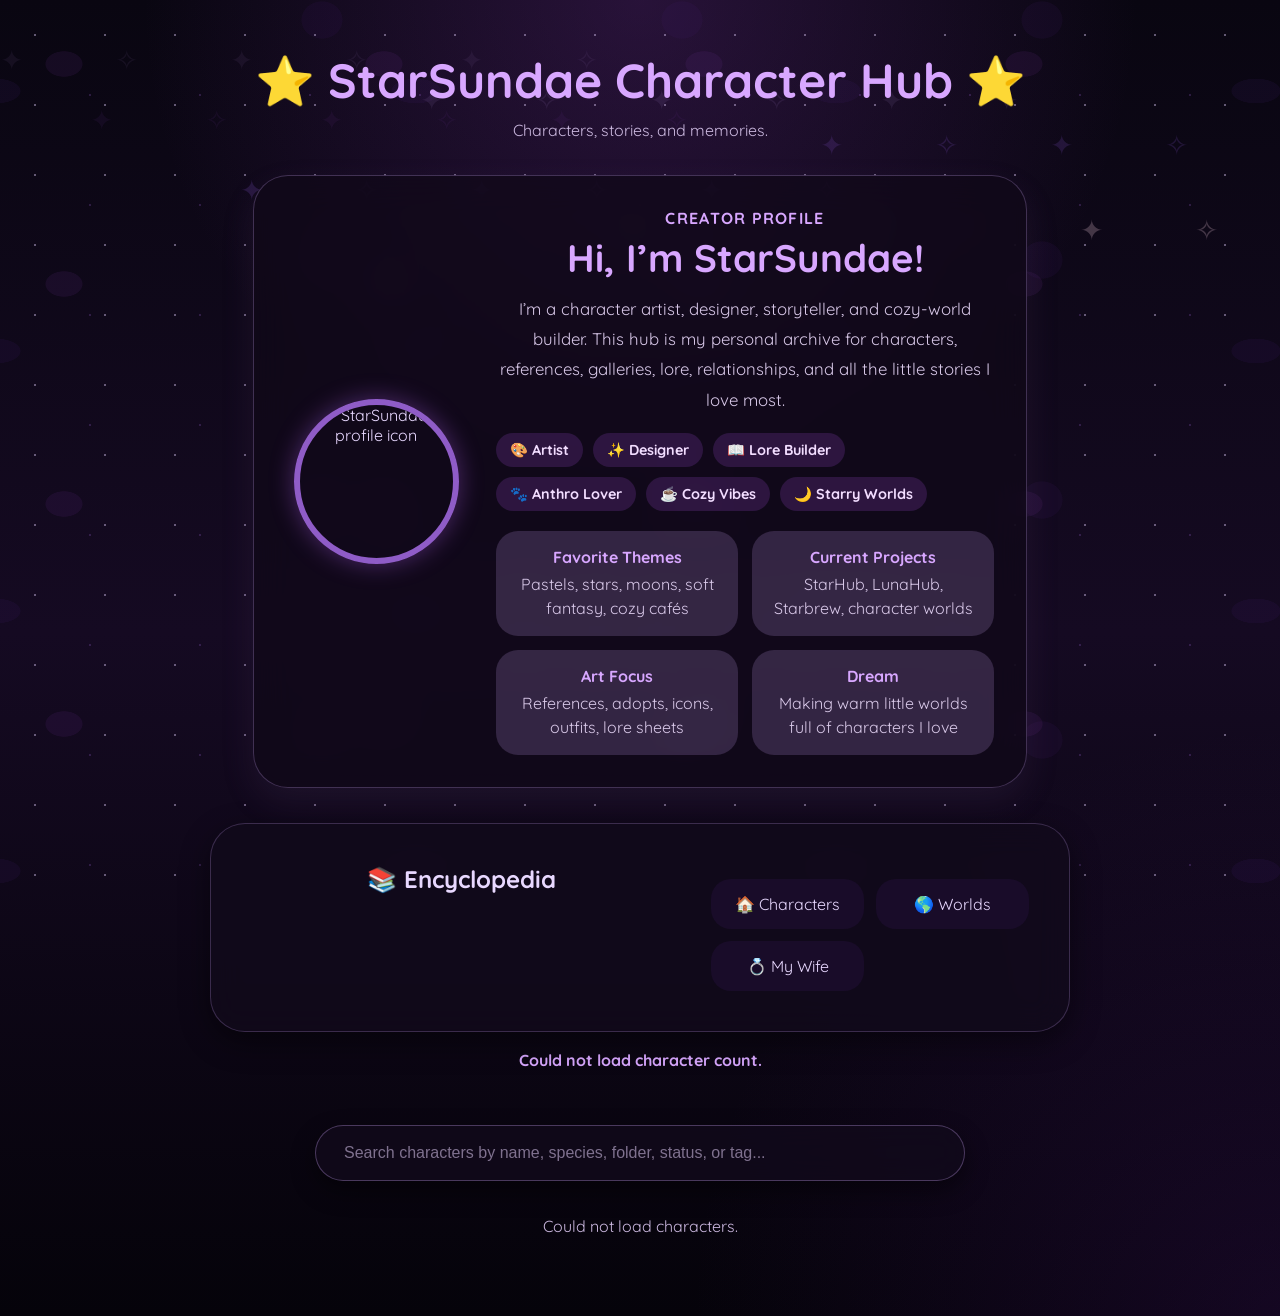
==== index.html @ e4ec24d7 "Update index.html" ====
<!DOCTYPE html>
<html lang="en">
<head>
<meta charset="UTF-8">
<meta name="viewport" content="width=device-width, initial-scale=1.0">

<title>StarSundae Character Hub</title>

<link rel="stylesheet" href="./style.css?v=90">
</head>

<body>

<header class="site-header">
    <h1>⭐ StarSundae Character Hub ⭐</h1>
    <p class="tagline">Characters, stories, and memories.</p>

   <section class="creator-profile-card">
  <div class="creator-avatar-wrap">
    <img src="images/stsr.png" alt="StarSundae profile icon" class="creator-avatar">
  </div>

  <div class="creator-profile-info">
    <p class="creator-kicker">Creator Profile</p>
    <h2>Hi, I’m StarSundae!</h2>

    <p class="creator-bio">
      I’m a character artist, designer, storyteller, and cozy-world builder.
      This hub is my personal archive for characters, references, galleries,
      lore, relationships, and all the little stories I love most.
    </p>

    <div class="creator-pills">
      <span>🎨 Artist</span>
      <span>✨ Designer</span>
      <span>📖 Lore Builder</span>
      <span>🐾 Anthro Lover</span>
      <span>☕ Cozy Vibes</span>
      <span>🌙 Starry Worlds</span>
    </div>

    <div class="creator-mini-grid">
      <div>
        <strong>Favorite Themes</strong>
        <p>Pastels, stars, moons, soft fantasy, cozy cafés</p>
      </div>

      <div>
        <strong>Current Projects</strong>
        <p>StarHub, LunaHub, Starbrew, character worlds</p>
      </div>

      <div>
        <strong>Art Focus</strong>
        <p>References, adopts, icons, outfits, lore sheets</p>
      </div>

      <div>
        <strong>Dream</strong>
        <p>Making warm little worlds full of characters I love</p>
      </div>
    </div>
  </div>
</section>

    <section class="profile-card wiki-nav-card">

    <h2>📚 Encyclopedia</h2>

    <div class="wiki-links">

        <a href="index.html">
            🏠 Characters
        </a>

        <a href="worlds/index.html">
            🌎 Worlds
        </a>
<a href="https://lunabrew.pages.dev/">
          💍 My Wife
        </a>
    

    </div>

</section>
    
    <p id="characterCount" class="character-count">Loading characters...</p>
</header>

<div class="search-container">
    <input type="text" id="searchInput" placeholder="Search characters by name, species, folder, status, or tag...">
</div>

<main>
    <div id="folderContainer" class="folder-container">
        <p class="loading">Loading characters...</p>
    </div>
</main>

<script>
const API_URL = "https://charahub.crysthigpen.workers.dev";

const folderContainer = document.getElementById("folderContainer");
const searchInput = document.getElementById("searchInput");
const characterCount = document.getElementById("characterCount");

let allCharacters = [];

function getImage(path) {
    if (!path) return "images/placeholder.png";

    path = String(path).trim();

    if (path.startsWith("http")) return path;

    if (path.startsWith("/")) {
        return window.location.origin + path;
    }

    return window.location.origin + "/" + path;
}

function updateCount(showing, total) {
    if (total === 0) {
        characterCount.textContent = "No public characters yet.";
        return;
    }

    if (showing === total) {
        characterCount.textContent = `${total} public character${total === 1 ? "" : "s"}`;
    } else {
        characterCount.textContent = `Showing ${showing} of ${total} character${total === 1 ? "" : "s"}`;
    }
}

function groupByFolder(characters) {
    const folders = {};

    characters.forEach(character => {
        const folderName = character.folder && String(character.folder).trim()
            ? character.folder
            : "Unsorted";

        if (!folders[folderName]) {
            folders[folderName] = [];
        }

        folders[folderName].push(character);
    });

    return folders;
}

function sortFolderNames(folderNames) {
    const folderOrder = [
        "Mains",
        "Mascots",
        "Comfort Characters",
        "Primary",
        "Secondary",
        "Tertiary",
        "Unsorted"
    ];

    return folderNames.sort((a, b) => {
        const indexA = folderOrder.indexOf(a);
        const indexB = folderOrder.indexOf(b);

        if (indexA === -1 && indexB === -1) {
            return a.localeCompare(b);
        }

        if (indexA === -1) return 1;
        if (indexB === -1) return -1;

        return indexA - indexB;
    });
}


async function loadCharacters() {
    try {
        const response = await fetch(API_URL);
        const data = await response.json();

        if (!Array.isArray(data)) {
            folderContainer.innerHTML = "<p class='loading'>The API loaded, but did not return a character list.</p>";
            characterCount.textContent = "Could not count characters.";
            return;
        }
allCharacters = data.filter(character => character.hub === "LunaHub");
renderCharacters(allCharacters);

    } catch (error) {
        console.error(error);
        folderContainer.innerHTML = "<p class='loading'>Could not load characters.</p>";
        characterCount.textContent = "Could not load character count.";
    }
}

function createCharacterCard(character) {
    const name = character.name || "Unnamed";
    const slug = character.slug || "";
    const species = character.species || "Unknown Species";
    const icon = getImage(character.icon);

    const card = document.createElement("a");
    card.className = "character-card";

    // IMPORTANT:
    // This links to the universal character page with the slug included.
    // Do not change this back to characters/sabrina.html.
    card.href = `characters/index.html?slug=${encodeURIComponent(slug)}`;

    card.innerHTML = `
        ${character.favorite ? `<span class="favorite-badge">⭐ Favorite</span>` : ""}
        <img src="${icon}" alt="${name}">
        <h2>${name}</h2>
        <p>${species}</p>
    `;

    return card;
}

function renderCharacters(characters) {
    folderContainer.innerHTML = "";

    if (!characters || characters.length === 0) {
        folderContainer.innerHTML = "<p class='loading'>No characters found.</p>";
        updateCount(0, allCharacters.length);
        return;
    }

    const folders = groupByFolder(characters);
    const folderNames = sortFolderNames(Object.keys(folders));

    folderNames.forEach(folderName => {
        const section = document.createElement("section");
        section.className = "folder-section";

        const heading = document.createElement("div");
        heading.className = "folder-heading";

        heading.innerHTML = `
            <div class="folder-title">
                <span class="folder-arrow">▼</span>
                <h2>${folderName}</h2>
            </div>

            <span>${folders[folderName].length} character${folders[folderName].length === 1 ? "" : "s"}</span>
        `;

        const grid = document.createElement("div");
        grid.className = "character-grid";

        folders[folderName].forEach(character => {
            grid.appendChild(createCharacterCard(character));
        });

        heading.addEventListener("click", () => {
            section.classList.toggle("collapsed");

            const arrow = heading.querySelector(".folder-arrow");

            if (section.classList.contains("collapsed")) {
                arrow.textContent = "▶";
            } else {
                arrow.textContent = "▼";
            }
        });

        section.appendChild(heading);
        section.appendChild(grid);

        folderContainer.appendChild(section);
    });

    updateCount(characters.length, allCharacters.length);
}

const asArray = value => Array.isArray(value) ? value : [];

searchInput.addEventListener("input", () => {
    const value = searchInput.value.toLowerCase().trim();

    if (!value) {
        renderCharacters(allCharacters);
        return;
    }

    const filtered = allCharacters.filter(character => {
        const gender = (character.gender || "").toLowerCase();

        if (value === "male" || value === "female") {
            return gender === value;
        }

        const searchableText = [
            character.name,
            character.species,
            character.slug,
            character.folder,
            character.status,
            character.gender,
            character.pronouns,
            character.age,
            character.occupation,
            character.mbti,
            character.introduction,
            character.summary,
            character.personality,

            character.favorites?.food,
            character.favorites?.drink,
            character.favorites?.color,
            character.favorites?.season,
            character.favorites?.flower,
            character.favorites?.scent,
            character.favorites?.music,
            character.favorites?.animal,

            ...asArray(character.tags),
            ...asArray(character.likes),
            ...asArray(character.dislikes),
            ...asArray(character.hobbies),
            ...asArray(character.fears)
        ]
        .filter(Boolean)
        .join(" ")
        .toLowerCase();

        return searchableText.includes(value);
    });

    renderCharacters(filtered);
});

loadCharacters();
</script>

</body>
</html>
---- style.css ----
@import url('https://fonts.googleapis.com/css2?family=Quicksand:wght@400;500;600;700&display=swap');

/* Complete Gothic StarSundae Theme */

* {
    margin: 0;
    padding: 0;
    box-sizing: border-box;
}

body {
    font-family: 'Quicksand', sans-serif;
    color: #e8d8ff;
    min-height: 100vh;
    background:
        radial-gradient(circle at top, rgba(120,50,160,.28), transparent 34%),
        radial-gradient(circle at bottom right, rgba(70,20,110,.24), transparent 32%),
        linear-gradient(180deg,#090611 0%,#150a22 48%,#05030a 100%);
}

body::before {
    content: "";
    position: fixed;
    inset: 0;
    background-image:
        radial-gradient(rgba(230,210,255,.75) 1px, transparent 1px),
        radial-gradient(rgba(190,120,255,.35) 1px, transparent 1px),
        radial-gradient(ellipse at 20% 20%, rgba(120,50,160,.22) 0 18px, transparent 19px),
        radial-gradient(ellipse at 80% 35%, rgba(70,35,120,.24) 0 24px, transparent 25px),
        radial-gradient(ellipse at 45% 75%, rgba(80,35,120,.20) 0 20px, transparent 21px);
    background-size: 70px 70px, 110px 110px, 320px 220px, 420px 260px, 360px 240px;
    background-position: 0 0, 35px 40px, 0 20px, 80px 0, 160px 80px;
    opacity: .55;
    pointer-events: none;
    z-index: -1;
    animation: floatClouds 28s linear infinite;
}

.site-header,
.character-header {
    text-align: center;
    max-width: 900px;
    margin: 0 auto;
    padding: 50px 20px 20px;
}

.site-header h1,
.character-header h1 {
    font-size: 3rem;
    color: #d8a7ff;
}

.tagline,
.character-header p {
    color: #cbb8df;
    margin-top: 10px;
}

.hub-description {
    max-width: 700px;
    margin: 25px auto 0;
    background: rgba(18,10,28,.78);
    border: 1px solid rgba(210,170,255,.22);
    border-radius: 30px;
    padding: 25px;
    line-height: 1.7;
    color:#e8d8ff;
}

.search-container {
    display: flex;
    justify-content: center;
    align-items: center;
    padding: 35px 20px;
}

#searchInput {
    width: 100%;
    max-width: 650px;
    padding: 18px 28px;
    border: 1px solid rgba(210,170,255,.30);
    border-radius: 999px;
    background: rgba(18,10,28,.82);
    color: #e8d8ff;
    font-size: 1rem;
    backdrop-filter: blur(15px);
    box-shadow: 0 10px 25px rgba(0,0,0,.45);
}

#searchInput::placeholder {
    color: rgba(220,200,240,.55);
}

#searchInput:focus {
    outline: none;
    border-color: rgba(255,143,195,.65);
}

.character-grid {
    width: 90%;
    max-width: 1400px;
    margin: auto;
    display: grid;
    grid-template-columns: repeat(auto-fit, minmax(260px, 360px));
    justify-content: center;
    gap: 30px;
    padding-bottom: 80px;
}

.character-card {
    display: block;
    width: 100%;
    max-width: 360px;
    text-decoration: none;
    color: #e8d8ff;
    background: rgba(18,10,28,.82);
    border: 1px solid rgba(210,170,255,.22);
    border-radius: 35px;
    padding: 40px;
    text-align: center;
    backdrop-filter: blur(16px);
    transition: .3s;
    overflow: hidden;
    box-shadow: 0 10px 30px rgba(0,0,0,.45);
}

.character-card:hover {
    transform: translateY(-8px);
    background: rgba(210,170,255,.30);
    box-shadow:
        0 12px 35px rgba(0,0,0,.55),
        0 0 24px rgba(190,100,255,.25);
}

.character-card img {
    width: 180px;
    height: 180px;
    object-fit: cover;
    display: block;
    margin: 0 auto 25px;
    border-radius: 50%;
    border: 5px solid #3a1a55;
    box-shadow: 0 0 25px rgba(190,100,255,.35);
}

.character-card h2 {
    color: #d8a7ff;
    font-size: 2rem;
    margin-bottom: 10px;
}

.character-card p,
.loading {
    color: #cbb8df;
    text-align: center;
}

.back-button,
.profile-nav a {
    display: inline-block;
    padding: 12px 24px;
    border-radius: 999px;
    background: rgba(18,10,28,.82);
    border: 1px solid rgba(210,170,255,.30);
    text-decoration: none;
    color: #e8d8ff;
    margin-bottom: 20px;
    transition: .3s;
}

.back-button:hover,
.profile-nav a:hover {
    background: linear-gradient(135deg,#2a123f,#7b3fa0,#d99cff);
    transform: translateY(-2px);
}

.profile-page {
    width: 92%;
    max-width: 1250px;
    margin: auto;
    padding-bottom: 80px;
}

.profile-card {
    display: grid;
    grid-template-columns: 420px 1fr;
    gap: 40px;
    align-items: start;
    background: rgba(18,10,28,.82);
    border: 1px solid rgba(210,170,255,.22);
    border-radius: 35px;
    padding: 40px;
    backdrop-filter: blur(16px);
    box-shadow: 0 10px 30px rgba(0,0,0,.45);
}

.main-ref {
    width: 100%;
    height: 600px;
    object-fit: cover;
    border-radius: 25px;
    display: block;
    background: rgba(16,8,24,.75);
}

.quick-facts {
    display: flex;
    flex-direction: column;
    gap: 12px;
}

.quick-facts h2,
.quick-facts h3 {
    color: #d8a7ff;
}

.quick-facts,
.quick-facts p,
.quick-facts strong {
    color:#e8d8ff;
}

.tabs {
    display: flex;
    flex-wrap: wrap;
    justify-content: center;
    gap: 12px;
    margin: 35px 0;
}

.tab-button {
    border: none;
    cursor: pointer;
    color: #e8d8ff;
    background: rgba(18,10,28,.82);
    border: 1px solid rgba(210,170,255,.30);
    border-radius: 999px;
    padding: 12px 20px;
    font-family: inherit;
    font-size: 1rem;
    transition: .2s;
}

.tab-button:hover,
.tab-button.active {
    background: linear-gradient(135deg,#2a123f,#7b3fa0,#d99cff);
    color: #e8d8ff;
    box-shadow:0 0 18px rgba(210,170,255,.18), 0 0 18px rgba(255,170,215,.25);
}

.tab-panel {
    display: none;
}

.tab-panel.active {
    display: block;
}

.content-grid {
    display: grid;
    grid-template-columns: repeat(auto-fit,minmax(280px,1fr));
    gap: 22px;
}

.content-card,
.relationship-card {
    background: rgba(18,10,28,.82);
    border: 1px solid rgba(210,170,255,.22);
    border-radius: 30px;
    padding: 28px;
    backdrop-filter: blur(14px);
    box-shadow: 0 10px 30px rgba(0,0,0,.42);
}

.content-card h2,
.section-title h2 {
    color: #d8a7ff;
    margin-bottom: 12px;
}

.content-card p,
.relationship-card p {
    color: #e8d8ff;
    line-height: 1.6;
}

.tag-list {
    display: flex;
    flex-wrap: wrap;
    gap: 10px;
}

.tag {
    display: inline-block;
    padding: 8px 16px;
    border-radius: 999px;
    background: rgba(120,60,160,.28);
    color: #e8d8ff;
    border: 1px solid rgba(210,170,255,.30);
}

.section-title {
    text-align: center;
    margin-bottom: 28px;
}

.gallery-grid,
.relationship-grid {
    display: grid;
    grid-template-columns: repeat(auto-fit,minmax(240px,1fr));
    gap: 22px;
}

.image-card img {
    width: 100%;
    height: 280px;
    object-fit: cover;
    border-radius: 20px;
    cursor: pointer;
    background: rgba(16,8,24,.75);
}

.image-card p {
    text-align: center;
    margin-top: 10px;
    color: #cbb8df;
}

.lightbox {
    display: none;
    position: fixed;
    inset: 0;
    z-index: 9999;
    background: rgba(2,1,6,.94);
    justify-content: center;
    align-items: center;
    padding: 30px;
}

.lightbox.active {
    display: flex;
}

.lightbox img {
    max-width: 95%;
    max-height: 90vh;
    border-radius: 20px;
}

.lightbox-close {
    position: absolute;
    top: 20px;
    right: 30px;
    border: none;
    background: rgba(210,170,255,.25);
    color: #e8d8ff;
    font-size: 2rem;
    width: 50px;
    height: 50px;
    border-radius: 50%;
    cursor: pointer;
}

@media(max-width: 900px) {
    .profile-card {
        grid-template-columns: 1fr;
    }

    .main-ref {
        height: auto;
        max-height: 650px;
        object-fit: contain;
    }

    .site-header h1,
    .character-header h1 {
        font-size: 2.3rem;
    }
}

/* Universal page additions */

.character-count {
    margin-top: 18px;
    color: #d8a7ff;
    font-weight: 700;
}

.profile-nav {
    display: flex;
    justify-content: center;
    flex-wrap: wrap;
    gap: 14px;
    margin-top: 35px;
}

.wide-card {
    grid-column: 1 / -1;
}

.relationship-type {
    color: #d8a7ff;
    font-weight: 700;
}

.relationship-card h3 {
    color: #d8a7ff;
    margin-bottom: 8px;
}

.relationship-card a {
    display: inline-block;
    margin-top: 12px;
    color: #d8a7ff;
    font-weight: 700;
}

/* Folder grouping additions */

.folder-container {
    width: 92%;
    max-width: 1450px;
    margin: 0 auto;
    padding-bottom: 80px;
}

.folder-section {
    margin-bottom: 55px;
}

.folder-heading {
    display: flex;
    justify-content: space-between;
    align-items: center;
    gap: 16px;

    max-width: 1180px;
    margin: 0 auto 22px;

    padding: 18px 24px;

    background: rgba(18,10,28,.82);
    border: 1px solid rgba(210,170,255,.22);
    border-radius: 24px;

    backdrop-filter: blur(14px);
    box-shadow: 0 10px 30px rgba(0,0,0,.42);
}

.folder-heading h2 {
    color: #d8a7ff;
    font-size: 1.8rem;
}

.folder-heading span {
    color: #cbb8df;
    font-weight: 700;
}

@media(max-width: 700px) {
    .folder-heading {
        flex-direction: column;
        text-align: center;
    }
}

.folder-heading {
    cursor: pointer;
}

.folder-section.collapsed .character-grid {
    display: none;
}
.folder-title{
    display:flex;
    align-items:center;
    gap:15px;
}

.folder-arrow{
    color:#d8a7ff;
    font-size:1.2rem;
    transition:.3s;
    user-select:none;
}

/* NSFW / Mature Gallery additions */

.reveal-button {
    margin-top: 16px;
    padding: 10px 18px;
    border: none;
    border-radius: 999px;
    cursor: pointer;
    font-family: inherit;
    font-weight: 700;
    color: #e8d8ff;
    background: linear-gradient(135deg,#2a123f,#7b3fa0,#d99cff);
    border: 1px solid rgba(210,170,255,.30);
}

.reveal-button:hover {
    background: linear-gradient(135deg,#2a123f,#7b3fa0,#d99cff);
}

.nsfw-card {
    position: relative;
    overflow: hidden;
    border-radius: 20px;
}

.nsfw-card img {
    filter: blur(32px);
    transform: scale(1.03);
    transition: .25s ease;
}

.nsfw-card.revealed img {
    filter: none;
    transform: scale(1);
}

.nsfw-overlay {
    position: absolute;
    inset: 0;
    min-height: 280px;

    display: flex;
    flex-direction: column;
    align-items: center;
    justify-content: center;
    gap: 8px;

    background: rgba(20,8,32,.78);
    color: white;
    text-align: center;

    cursor: pointer;
    transition: .25s ease;
}

.nsfw-overlay strong {
    font-size: 1.1rem;
}

.nsfw-overlay small {
    color: #3a1a55;
}

.nsfw-card.revealed .nsfw-overlay {
    opacity: 0;
    pointer-events: none;
}

/* Creator database image credit pills */

.image-credit-pills {
    display: flex;
    justify-content: center;
    flex-wrap: wrap;
    gap: 8px;
    margin-top: 10px;
}

.image-credit-pill {
    text-decoration: none;
    font-size: .82rem;
    padding: 7px 12px;
}

.image-credit-pill:hover {
    background: rgba(120,60,160,.45);
    transform: translateY(-1px);
}

.image-title {
    text-align: center;
    margin-top: 10px;
    color: #d8a7ff;
    font-weight: 700;
}

.artist-pill,
.base-pill,
.designer-pill,
.colorist-pill,
.commissioner-pill,
.gift-pill{
    color:#e8d8ff;
    border-radius:999px;
}

.artist-pill{
    background:linear-gradient(135deg,#3a1a55,#1a0d28);
}

.base-pill{
    background:linear-gradient(135deg,#20112f,#3a1a55);
}

.designer-pill{
    background:linear-gradient(135deg,#2a123f,#3a1a55);
}

.colorist-pill{
    background:linear-gradient(135deg,#20112f,#3a1a55);
}

.commissioner-pill{
    background:linear-gradient(135deg,#2a123f,#3a1a55);
}

.gift-pill{
    background:linear-gradient(135deg,#2a123f,#3a1a55);
}

/* ==========================================
   CHARACTER PAGE LAYOUT SYSTEM
========================================== */

body.layout-default .profile-card {
    display: grid;
    grid-template-columns: minmax(280px, 1fr) minmax(260px, 420px);
    gap: 30px;
    align-items: start;
}

body.layout-default .content-grid {
    display: grid;
    grid-template-columns: repeat(auto-fit, minmax(260px, 1fr));
    gap: 22px;
}

body.layout-classic .profile-page {
    max-width: 1000px;
}

body.layout-classic .profile-card {
    display: flex !important;
    flex-direction: column !important;
    align-items: center;
    text-align: center;
    max-width: 900px;
    margin-left: auto;
    margin-right: auto;
}

body.layout-classic .main-ref-wrap {
    width: 100%;
    display: flex;
    flex-direction: column;
    align-items: center;
}

body.layout-classic .main-ref {
    max-width: 650px;
    width: 100%;
}

body.layout-classic .quick-facts {
    width: 100%;
    max-width: 700px;
}

body.layout-classic .content-grid {
    grid-template-columns: 1fr;
}

body.layout-visual-novel .profile-page {
    max-width: 1300px;
}

body.layout-visual-novel .profile-card {
    display: grid !important;
    grid-template-columns: minmax(300px, 48%) minmax(280px, 52%);
    gap: 35px;
    align-items: center;
}

body.layout-visual-novel .main-ref {
    max-height: 680px;
    width: 100%;
    object-fit: contain;
}

body.layout-visual-novel .quick-facts {
    min-height: 420px;
    display: flex;
    flex-direction: column;
    justify-content: center;
}

body.layout-visual-novel #overview .content-grid {
    grid-template-columns: 1.4fr .8fr;
}

body.layout-visual-novel #introduction,
body.layout-visual-novel #summary {
    font-size: 1.05rem;
    line-height: 1.8;
}

body.layout-magazine .profile-page {
    max-width: 1450px;
}

body.layout-magazine .profile-card {
    display: grid !important;
    grid-template-columns: 420px 1fr;
    gap: 30px;
    align-items: stretch;
}

body.layout-magazine .main-ref {
    height: 100%;
    max-height: 560px;
    object-fit: cover;
}

body.layout-magazine .quick-facts {
    display: grid;
    align-content: center;
}

body.layout-magazine .content-grid {
    grid-template-columns: repeat(2, minmax(280px, 1fr));
    gap: 26px;
}

body.layout-magazine .wide-card {
    grid-column: 1 / -1;
}

body.layout-magazine .gallery-grid {
    grid-template-columns: repeat(auto-fit, minmax(260px, 260px));
    justify-content: center;
}

body.layout-minimal {
    background: #090611 !important;
}

body.layout-minimal::before {
    display: none !important;
}

body.layout-minimal .profile-card,
body.layout-minimal .content-card,
body.layout-minimal .section-title,
body.layout-minimal .quick-facts {
    background: rgba(16,8,24,.75) !important;
    border: 1px solid rgba(210,170,255,.22) !important;
    box-shadow: none !important;
    backdrop-filter: none !important;
}

body.layout-minimal .profile-card {
    display: flex !important;
    flex-direction: column;
    max-width: 850px;
    margin-left: auto;
    margin-right: auto;
}

body.layout-minimal .main-ref {
    max-width: 520px;
    margin-left: auto;
    margin-right: auto;
}

body.layout-minimal .tabs {
    gap: 8px;
}

body.layout-minimal .tab-button {
    background: transparent !important;
    border: 1px solid rgba(210,170,255,.3) !important;
}

body.layout-minimal .tab-button.active {
    background: rgba(120,60,160,.28) !important;
}

body.layout-minimal .content-grid {
    grid-template-columns: 1fr;
    max-width: 850px;
    margin-left: auto;
    margin-right: auto;
}

@media (max-width: 850px) {
    body.layout-default .profile-card,
    body.layout-visual-novel .profile-card,
    body.layout-magazine .profile-card,
    body.layout-classic .profile-card,
    body.layout-minimal .profile-card {
        display: flex !important;
        flex-direction: column !important;
        align-items: center;
    }

    body.layout-visual-novel #overview .content-grid,
    body.layout-magazine .content-grid,
    body.layout-default .content-grid {
        grid-template-columns: 1fr;
    }

    body.layout-magazine .main-ref,
    body.layout-visual-novel .main-ref {
        height: auto;
        max-height: none;
        object-fit: contain;
    }
}
.relationship-preview-card{
    text-align:center;
}

.relationship-preview-card img{
    width:110px;
    height:110px;
    object-fit:cover;
    border-radius:50%;
    margin:0 auto 14px;
    display:block;
    border:4px solid rgba(143,92,199,.9);
}

.relationship-preview-card .relationship-type{
    display:inline-block;
    margin:8px 0;
    padding:6px 12px;
    border-radius:999px;
    background:rgba(120,60,160,.28);
}
.admin-generator{
    max-width:700px;
    margin:40px auto;
    padding:25px;
    border-radius:25px;
    background:rgba(18,10,28,.82);
    text-align:center;
    border:1px solid rgba(210,170,255,.22);
}

.admin-generator input,
.admin-generator textarea{
    width:100%;
    margin:8px 0;
    padding:12px 16px;
    border-radius:15px;
    border:1px solid rgba(210,170,255,.3);
    color:#e8d8ff;
}

.admin-generator textarea{
    min-height:80px;
}

.admin-generator button{
    margin:8px;
    padding:10px 18px;
    border-radius:999px;
    border:0;
    cursor:pointer;
    background:linear-gradient(135deg,#2a123f,#7b3fa0,#d99cff);
    color:#e8d8ff;
    font-weight:700;
}

/* Admin tab tools */

#adminMessage{
    margin-top:10px;
    color:#e8d8ff;
}

::-webkit-scrollbar{
    width:10px;
}

::-webkit-scrollbar-track{
    background:#08040f;
}

::-webkit-scrollbar-thumb{
    background:linear-gradient(#3a1a55,#a767d8);
    border-radius:999px;
}


/* ==========================================
   STARSUNDAE GOTHIC MAGIC
   Drifting mist, violet stars, gothic credit pills, hover sparkles
========================================== */

@keyframes floatClouds{
    from{ background-position:0 0,35px 40px,0 20px,80px 0,160px 80px; }
    to{ background-position:140px 80px,175px 120px,320px 20px,500px 0,520px 80px; }
}

body::after{
    content:"✦  ✧     ✦      ✧   ✦        ✧";
    position:fixed;
    inset:0;
    color:rgba(210,170,255,.18);
    font-size:28px;
    letter-spacing:42px;
    line-height:120px;
    text-shadow:
        90px 60px rgba(120,60,160,.28),
        240px 130px rgba(140,90,220,.55),
        420px 40px rgba(210,170,255,.25),
        620px 170px rgba(255,215,234,.65),
        820px 85px rgba(140,90,220,.5);
    opacity:.35;
    pointer-events:none;
    z-index:-1;
    animation: sparkleDrift 18s ease-in-out infinite alternate;
}

@keyframes sparkleDrift{
    from{ transform:translateY(0); opacity:.28; }
    to{ transform:translateY(-18px); opacity:.45; }
}

.character-card,
.content-card,
.relationship-card,
.image-card,
.folder-heading,
.tab-button,
.back-button,
.profile-nav a,
.image-credit-pill{
    position:relative;
}

.character-card::after,
.content-card::after,
.relationship-card::after,
.image-card::after,
.folder-heading::after,
.tab-button::after,
.back-button::after,
.profile-nav a::after,
.image-credit-pill::after{
    content:"✦";
    position:absolute;
    top:10px;
    right:14px;
    color:rgba(210,170,255,.30);
    text-shadow:0 0 8px rgba(210,150,255,.85);
    opacity:0;
    transform:scale(.5) rotate(-15deg);
    transition:.25s ease;
    pointer-events:none;
}

.character-card:hover::after,
.content-card:hover::after,
.relationship-card:hover::after,
.image-card:hover::after,
.folder-heading:hover::after,
.tab-button:hover::after,
.back-button:hover::after,
.profile-nav a:hover::after,
.image-credit-pill:hover::after{
    opacity:1;
    transform:scale(1) rotate(10deg);
}

.artist-pill,
.base-pill,
.designer-pill,
.colorist-pill,
.commissioner-pill,
.gift-pill,
.image-credit-pill{
    border:1px solid rgba(210,170,255,.25);
    box-shadow:0 4px 12px rgba(0,0,0,.35);
    transition:.25s ease;
}

.artist-pill:hover,
.base-pill:hover,
.designer-pill:hover,
.colorist-pill:hover,
.commissioner-pill:hover,
.gift-pill:hover,
.image-credit-pill:hover{
    transform:translateY(-2px);
    box-shadow:
        0 8px 18px rgba(0,0,0,.55),
        0 0 18px rgba(190,100,255,.28);
}

.character-card:hover img,
.relationship-preview-card:hover img,
.image-card:hover img{
    box-shadow:
        0 0 25px rgba(190,100,255,.45),
        0 0 35px rgba(120,80,200,.35);
}


.watermarked-image{
    position:relative;
    overflow:hidden;
    border-radius:20px;
}

.watermarked-image img{
    display:block;
    width:100%;
}

.watermarked-image::after{
    content:"";
    position:absolute;
    inset:0;

    background-image:url("/images/starwm.png");
    background-repeat:no-repeat;
    background-position:center;
    background-size:65%;

    opacity:1;

    pointer-events:none;
    z-index:2;
}

.nsfw-overlay{
    z-index:3;
}


.creator-profile-card{
    width:90%;
    max-width:1000px;
    margin:35px auto;
    padding:32px;
    display:grid;
    grid-template-columns:180px 1fr;
    gap:30px;
    align-items:center;

    background:rgba(16,8,24,.75);
    border:1px solid rgba(210,170,255,.25);
    border-radius:35px;
    backdrop-filter:blur(18px);
    box-shadow:0 15px 35px rgba(120,90,150,.12);
}

.creator-avatar-wrap{
    display:flex;
    justify-content:center;
}

.creator-avatar{
    width:165px;
    height:165px;
    object-fit:cover;
    border-radius:50%;
    border:6px solid #8f5cc7;
    box-shadow:0 0 25px rgba(190,100,255,.35);
}

.creator-kicker{
    color:#d8a7ff;
    font-weight:700;
    text-transform:uppercase;
    letter-spacing:.08em;
    margin-bottom:6px;
}

.creator-profile-info h2{
    color:#d8a7ff;
    font-size:2.4rem;
    margin-bottom:12px;
}

.creator-bio{
    color:#d8c8e8;
    font-size:1.05rem;
    line-height:1.8;
    margin-bottom:18px;
}

.creator-pills{
    display:flex;
    flex-wrap:wrap;
    gap:10px;
    margin:18px 0;
}

.creator-pills span{
    padding:8px 14px;
    border-radius:999px;
    background:rgba(120,60,160,.28);
    color:#f2ddff;
    font-weight:700;
    font-size:.9rem;
}

.creator-mini-grid{
    display:grid;
    grid-template-columns:repeat(2, minmax(0, 1fr));
    gap:14px;
    margin-top:20px;
}

.creator-mini-grid div{
    padding:16px;
    border-radius:22px;
    background:rgba(210,170,255,.18);
}

.creator-mini-grid strong{
    color:#d8a7ff;
}

.creator-mini-grid p{
    color:#d8c8e8;
    margin-top:5px;
    line-height:1.5;
}

@media(max-width:750px){
    .creator-profile-card{
        grid-template-columns:1fr;
        text-align:center;
        padding:26px 22px;
    }

    .creator-profile-info h2{
        font-size:2rem;
    }

    .creator-pills{
        justify-content:center;
    }

    .creator-mini-grid{
        grid-template-columns:1fr;
    }
}

.lightbox{
    position:fixed;
}

.lightbox::after{
    content:"";
    position:absolute;
    inset:0;

    background-image:url("/images/starwm.png");
    background-repeat:no-repeat;
    background-position:center;
    background-size:50%;

    opacity:.12;
    pointer-events:none;
    z-index:1002;
}

#lightboxImage{
    position:relative;
    z-index:1001;
}


.lightbox-image-wrap{
    position:relative;
    display:inline-block;
    max-width:90vw;
    max-height:90vh;
}

.lightbox-image-wrap #lightboxImage{
    display:block;
    max-width:90vw;
    max-height:90vh;
    width:auto;
    height:auto;
}

.lightbox-watermark{
    position:absolute;
    left:50%;
    top:50%;
    width:50%;
    max-width:500px;
    transform:translate(-50%, -50%);
    opacity:.12;
    pointer-events:none;
    z-index:5;
}

.content-card p{
    white-space:pre-line;
}


/* ===============================
   WORLD PAGE ADDITIONS
================================ */

.world-header{
    width:90%;
    max-width:1200px;
    margin:30px auto;
    text-align:center;
}

.world-banner-wrap{
    width:100%;
    height:260px;
    overflow:hidden;
    border-radius:35px;
    background:rgba(18,10,28,.78);
    border:1px solid rgba(210,170,255,.18);
}

.world-banner{
    width:100%;
    height:100%;
    object-fit:cover;
    display:block;
}

.world-title-card{
    width:90%;
    max-width:850px;
    margin:-55px auto 0;
    padding:22px;
    display:flex;
    gap:20px;
    align-items:center;
    justify-content:center;
    position:relative;
    z-index:2;
    background:rgba(18,10,28,.82);
    border:1px solid rgba(210,170,255,.22);
    border-radius:30px;
    backdrop-filter:blur(16px);
    box-shadow:0 12px 35px rgba(80,50,120,.12);
}

.world-title-card h1{ margin:0; }
.world-title-card p{ margin:.3rem 0 0; }

.world-icon{
    width:95px;
    height:95px;
    border-radius:25px;
    object-fit:cover;
    background:rgba(30,15,48,.72);
}

.world-page{
    width:90%;
    max-width:1200px;
    margin:0 auto 60px;
}

.world-quick-card{
    display:grid;
    grid-template-columns:1fr 1fr 1fr;
    gap:20px;
    margin:30px auto;
    padding:24px;
    border-radius:28px;
    background:rgba(120,50,160,.22);
    border:1px solid rgba(210,170,255,.20);
}

.world-map-card{
    max-width:1000px;
    margin:0 auto;
    padding:20px;
    border-radius:28px;
    background:rgba(120,50,160,.22);
    border:1px solid rgba(210,170,255,.20);
}

.world-map-card img{
    width:100%;
    border-radius:22px;
    display:block;
}

@media(max-width:800px){
    .world-banner-wrap{ height:190px; }
    .world-title-card{
        flex-direction:column;
        text-align:center;
    }
    .world-quick-card{ grid-template-columns:1fr; }
}


.wiki-nav-card{
    text-align:center;
}

.wiki-links{
    display:grid;
    grid-template-columns:repeat(auto-fit,minmax(150px,1fr));
    gap:12px;
    margin-top:15px;
}

.wiki-links a{
    display:block;
    padding:15px;
    background:rgba(30,15,48,.72);
    border-radius:20px;
    text-decoration:none;
    color:inherit;
    transition:.2s;
}

.wiki-links a:hover{
    transform:translateY(-2px);
}

/* WORLD PAGE ADDITIONS */
.world-header{width:90%;max-width:1200px;margin:30px auto;text-align:center;}
.world-banner-wrap{width:100%;height:260px;overflow:hidden;border-radius:35px;background:rgba(18,10,28,.78);border:1px solid rgba(210,170,255,.18);}
.world-banner{width:100%;height:100%;object-fit:cover;display:block;}
.world-title-card{width:90%;max-width:850px;margin:-55px auto 0;padding:22px;display:flex;gap:20px;align-items:center;justify-content:center;position:relative;z-index:2;background:rgba(18,10,28,.82);border:1px solid rgba(210,170,255,.22);border-radius:30px;backdrop-filter:blur(16px);box-shadow:0 12px 35px rgba(80,50,120,.12);}
.world-title-card h1{margin:0;}
.world-title-card p{margin:.3rem 0 0;}
.world-icon{width:95px;height:95px;border-radius:25px;object-fit:cover;background:rgba(30,15,48,.72);}
.world-page{width:90%;max-width:1200px;margin:0 auto 60px;}
.world-quick-card{display:grid;grid-template-columns:1fr 1fr 1fr;gap:20px;margin:30px auto;padding:24px;border-radius:28px;background:rgba(120,50,160,.22);border:1px solid rgba(210,170,255,.20);}
.world-map-card{max-width:1000px;margin:0 auto;padding:20px;border-radius:28px;background:rgba(120,50,160,.22);border:1px solid rgba(210,170,255,.20);}
.world-map-card img{width:100%;border-radius:22px;display:block;}

#systems .content-grid{display:flex !important;flex-direction:column !important;gap:22px !important;}
#systems .content-card{width:100% !important;max-width:900px;margin:0 auto;}

.world-character-grid{display:grid;grid-template-columns:repeat(auto-fit,minmax(190px,1fr));gap:22px;max-width:1000px;margin:0 auto;}
.world-character-card{padding:22px;text-align:center;border-radius:28px;background:rgba(18,10,28,.82);border:1px solid rgba(210,170,255,.18);box-shadow:0 10px 25px rgba(0,0,0,.08);}
.world-character-card img{display:block !important;width:96px !important;height:96px !important;object-fit:cover !important;border-radius:50% !important;margin:0 auto 14px !important;background:rgba(210,170,255,.18);}
.world-character-card h3{margin:.2rem 0;}
.world-character-species,.world-character-role{margin:.2rem 0;}
.world-character-card a{display:inline-block;margin-top:10px;font-weight:700;}

@media(max-width:800px){
  .world-banner-wrap{height:190px;}
  .world-title-card{flex-direction:column;text-align:center;}
  .world-quick-card{grid-template-columns:1fr;}
}
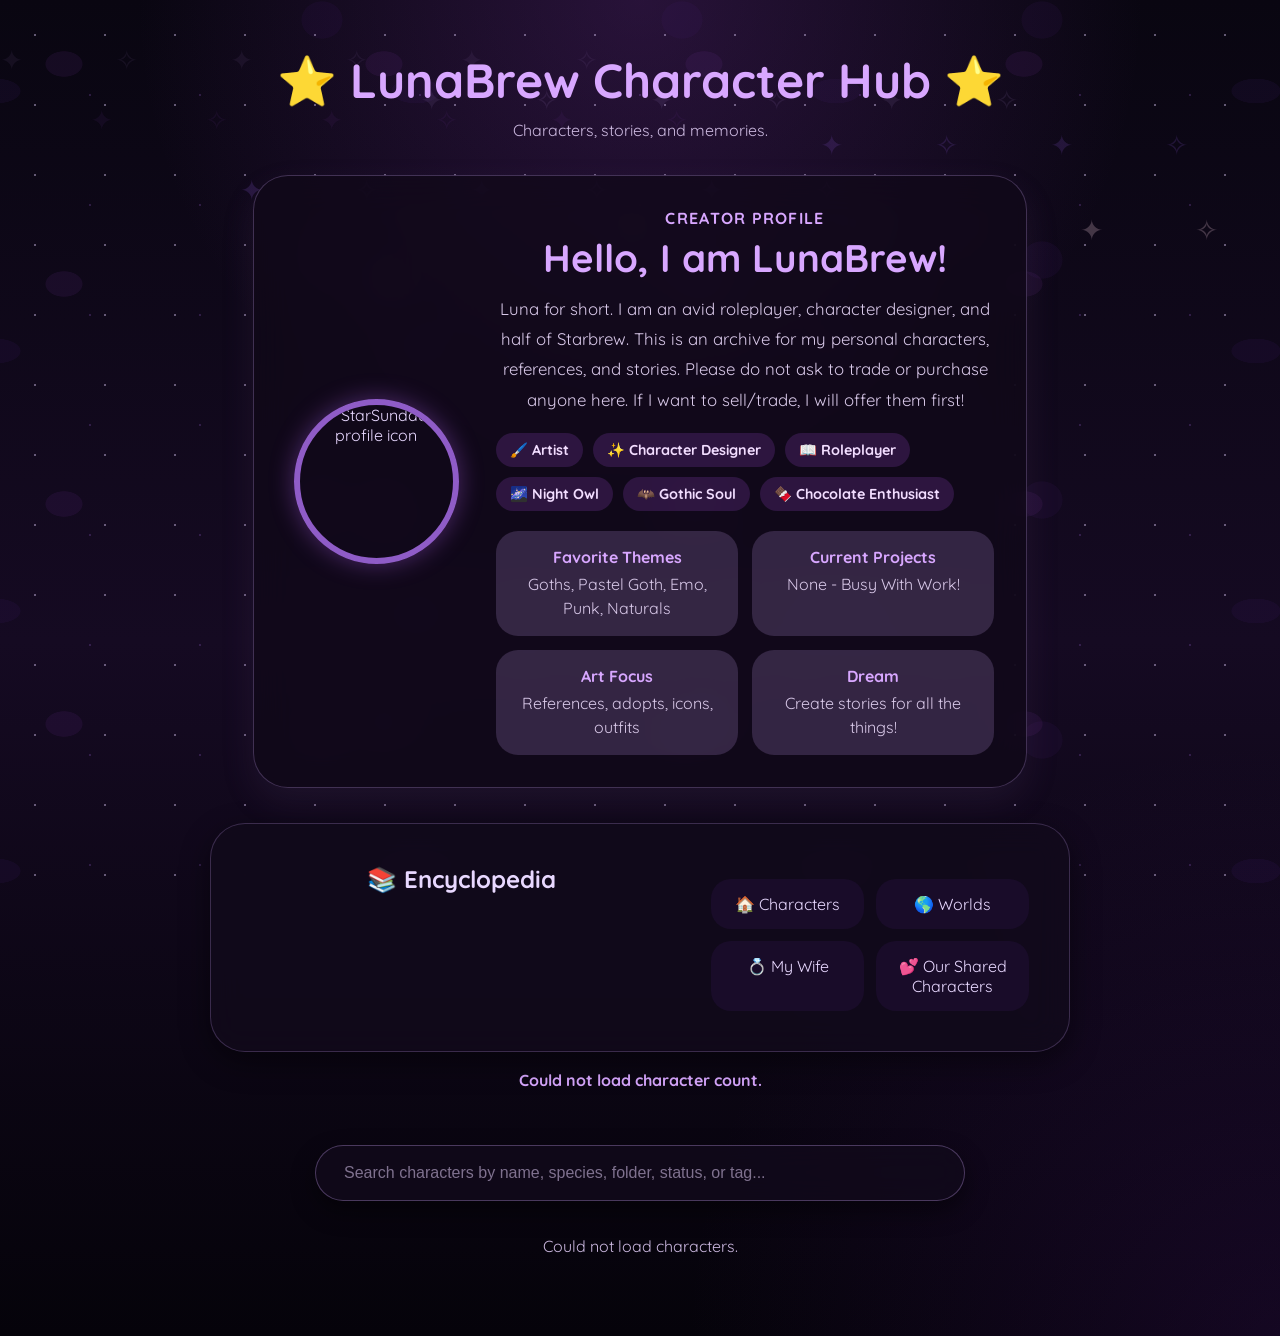
==== commit b98e74b6: "Update index.html" ====
--- a/index.html
+++ b/index.html
@@ -12,7 +12,7 @@
 <body>
 
 <header class="site-header">
-    <h1>⭐ StarSundae Character Hub ⭐</h1>
+    <h1>⭐ LunaBrew Character Hub ⭐</h1>
     <p class="tagline">Characters, stories, and memories.</p>
 
    <section class="creator-profile-card">
@@ -22,42 +22,41 @@
 
   <div class="creator-profile-info">
     <p class="creator-kicker">Creator Profile</p>
-    <h2>Hi, I’m StarSundae!</h2>
+    <h2>Hello, I am LunaBrew!</h2>
 
     <p class="creator-bio">
-      I’m a character artist, designer, storyteller, and cozy-world builder.
-      This hub is my personal archive for characters, references, galleries,
-      lore, relationships, and all the little stories I love most.
+      Luna for short. I am an avid roleplayer, character designer, and half of Starbrew. This is an archive for my personal characters, references, and stories. Please do not ask to trade or purchase anyone here. If I want to sell/trade, I will offer them first!
+
     </p>
 
     <div class="creator-pills">
-      <span>🎨 Artist</span>
-      <span>✨ Designer</span>
-      <span>📖 Lore Builder</span>
-      <span>🐾 Anthro Lover</span>
-      <span>☕ Cozy Vibes</span>
-      <span>🌙 Starry Worlds</span>
+ <span>🖌️ Artist</span>
+<span>✨ Character Designer</span>
+<span>📖 Roleplayer</span>
+<span>🌌 Night Owl</span>
+<span>🦇 Gothic Soul</span>
+<span>🍫 Chocolate Enthusiast</span>
     </div>
 
     <div class="creator-mini-grid">
       <div>
         <strong>Favorite Themes</strong>
-        <p>Pastels, stars, moons, soft fantasy, cozy cafés</p>
+        <p>Goths, Pastel Goth, Emo, Punk, Naturals</p>
       </div>
 
       <div>
         <strong>Current Projects</strong>
-        <p>StarHub, LunaHub, Starbrew, character worlds</p>
+        <p>None - Busy With Work!</p>
       </div>
 
       <div>
         <strong>Art Focus</strong>
-        <p>References, adopts, icons, outfits, lore sheets</p>
+        <p>References, adopts, icons, outfits</p>
       </div>
 
       <div>
         <strong>Dream</strong>
-        <p>Making warm little worlds full of characters I love</p>
+        <p>Create stories for all the things!</p>
       </div>
     </div>
   </div>
@@ -76,10 +75,11 @@
         <a href="worlds/index.html">
             🌎 Worlds
         </a>
-<a href="https://lunabrew.pages.dev/">
+<a href="https://characterhub.pages.dev/">
           💍 My Wife
         </a>
     
+        <a href="https://starbrewshared.pages.dev/">💕 Our Shared Characters</a>
 
     </div>
 
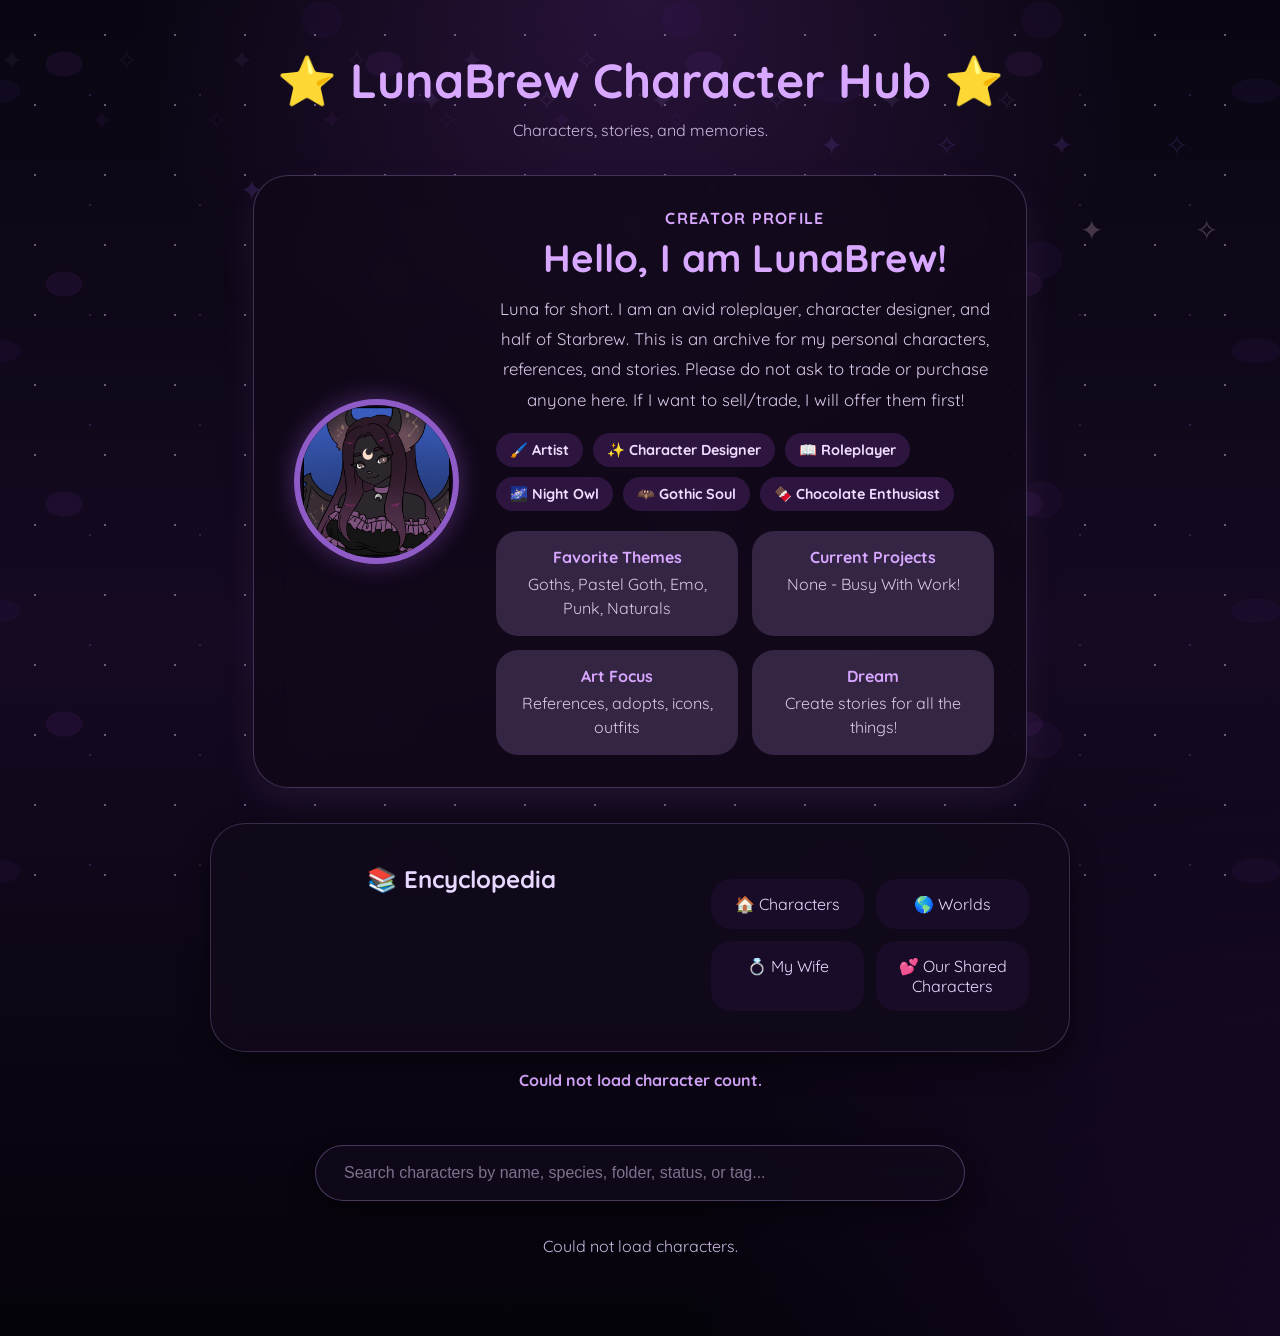
==== commit c213d5f5: "Update index.html" ====
--- a/index.html
+++ b/index.html
@@ -17,7 +17,7 @@
 
    <section class="creator-profile-card">
   <div class="creator-avatar-wrap">
-    <img src="images/stsr.png" alt="StarSundae profile icon" class="creator-avatar">
+    <img src="images/luna.png" alt="LunaBrew profile icon" class="creator-avatar">
   </div>
 
   <div class="creator-profile-info">
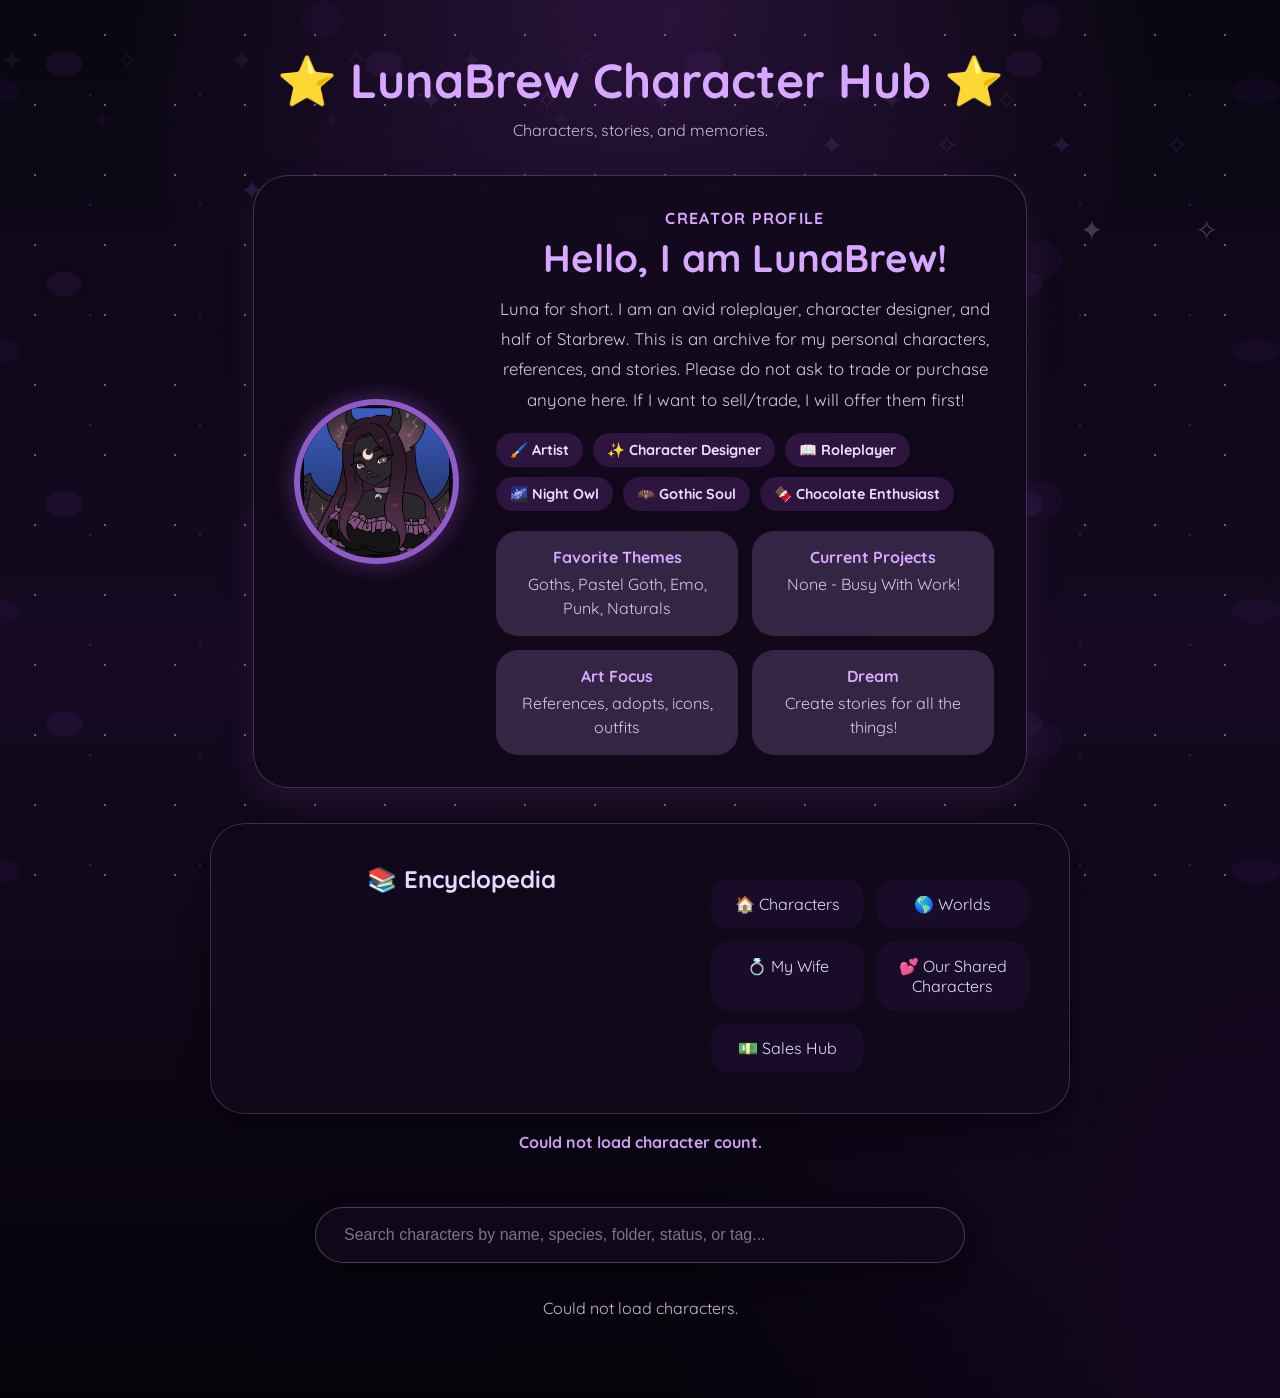
==== commit 926a55a9: "Update index.html" ====
--- a/index.html
+++ b/index.html
@@ -80,7 +80,8 @@
         </a>
     
         <a href="https://starbrewshared.pages.dev/">💕 Our Shared Characters</a>
-
+    
+<a href="https://starbrew.pages.dev/">💵 Sales Hub</a>
     </div>
 
 </section>
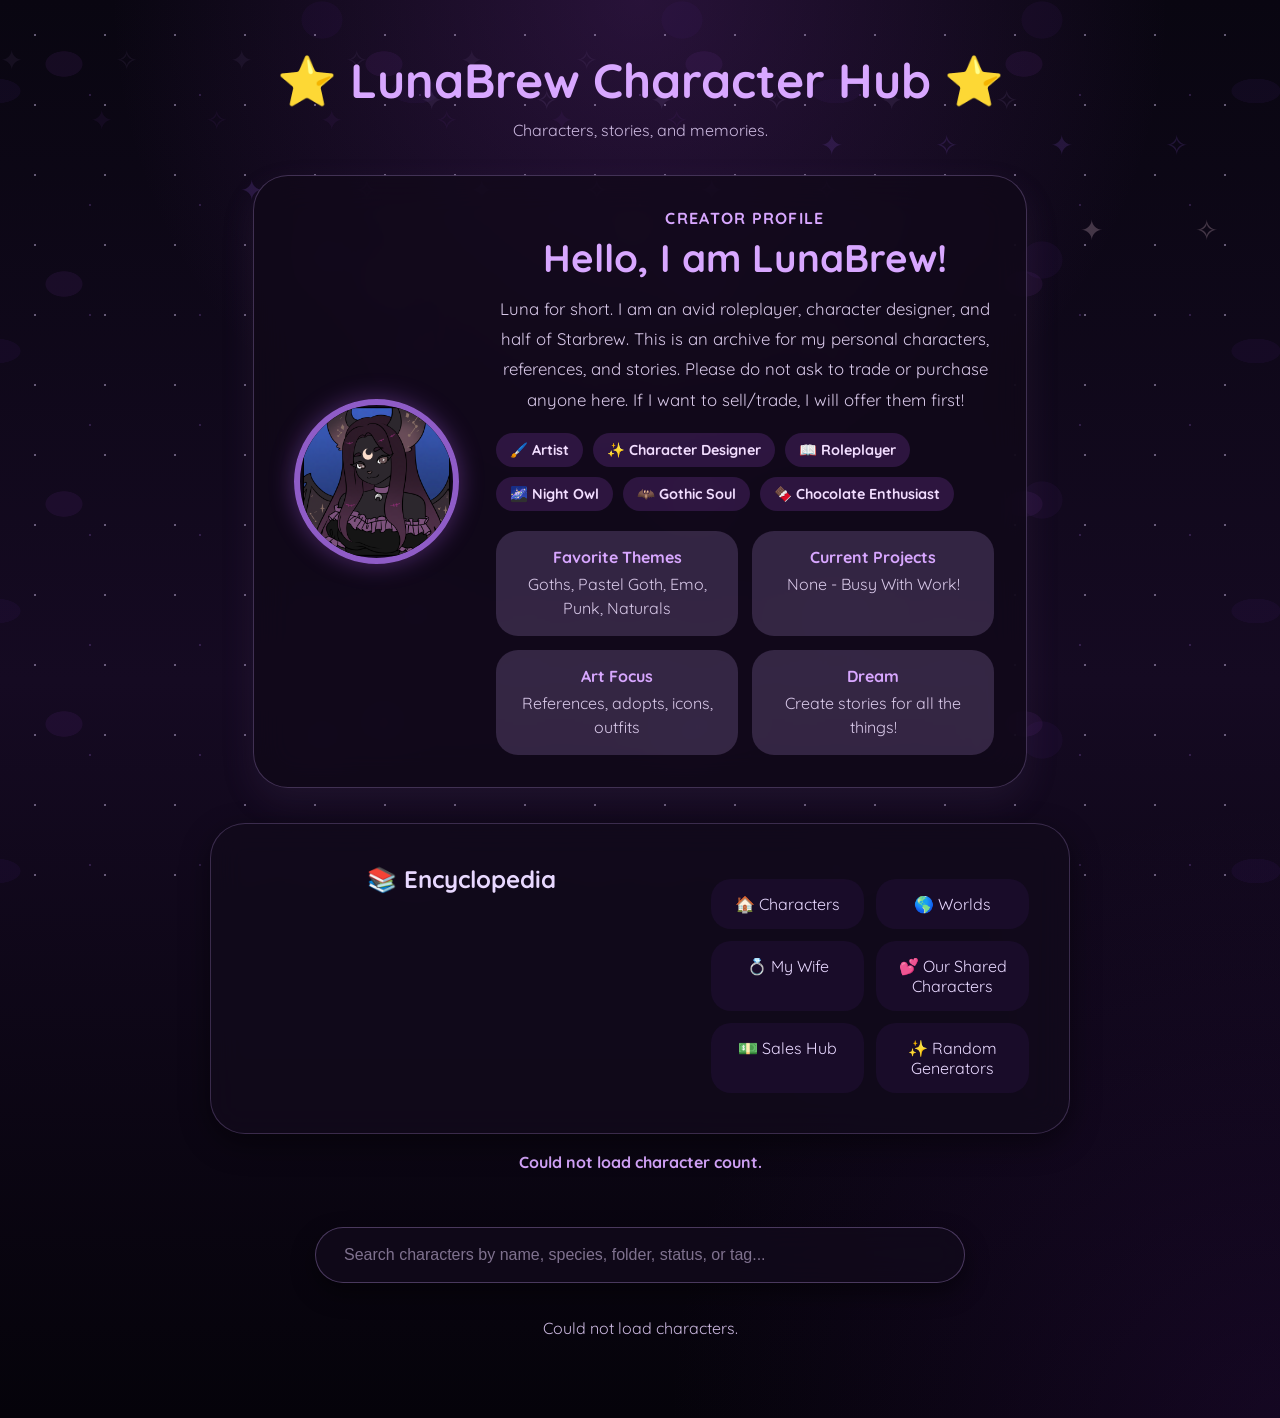
==== commit a9309388: "Update index.html" ====
--- a/index.html
+++ b/index.html
@@ -82,6 +82,7 @@
         <a href="https://starbrewshared.pages.dev/">💕 Our Shared Characters</a>
     
 <a href="https://starbrew.pages.dev/">💵 Sales Hub</a>
+             <a href="https://starbrewgenerator.pages.dev/">✨ Random Generators</a>
     </div>
 
 </section>
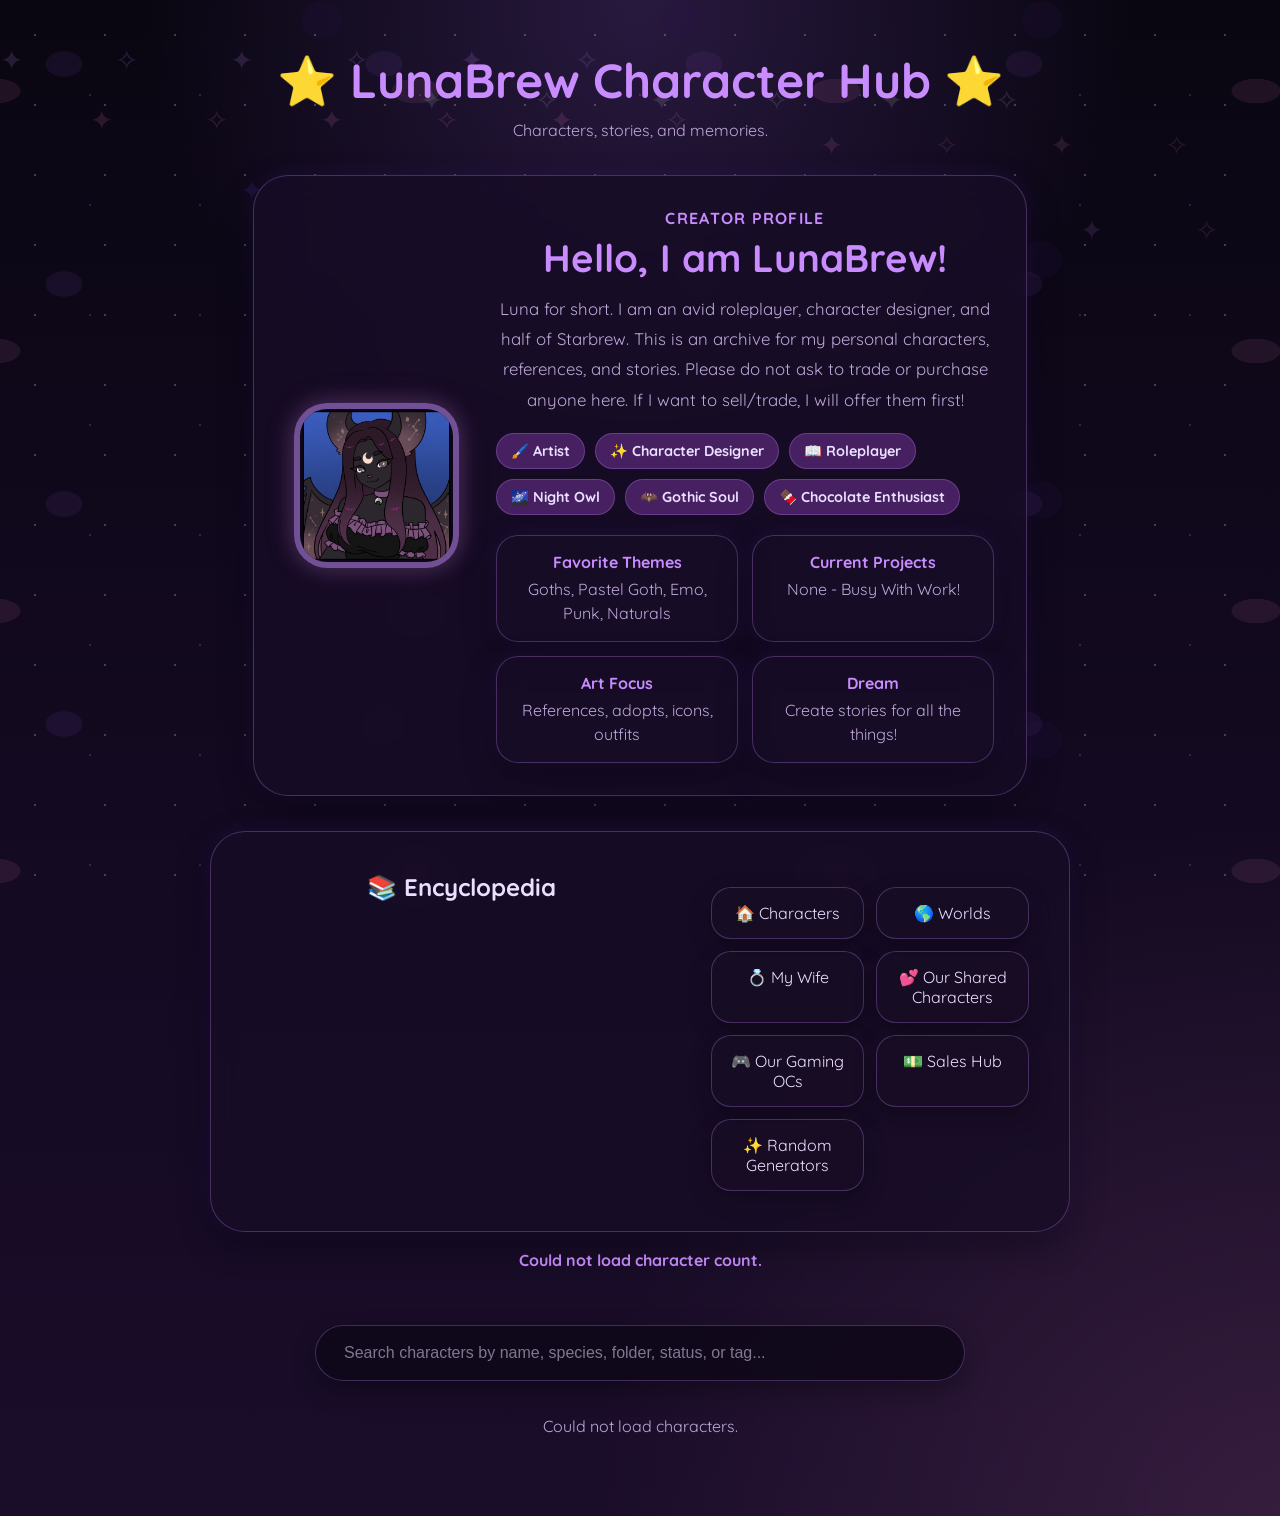
==== commit 97c20c8f: "Update index.html" ====
--- a/index.html
+++ b/index.html
@@ -4,7 +4,7 @@
 <meta charset="UTF-8">
 <meta name="viewport" content="width=device-width, initial-scale=1.0">
 
-<title>StarSundae Character Hub</title>
+<title>LunaBrew Character Hub</title>
 
 <link rel="stylesheet" href="./style.css?v=90">
 </head>
@@ -68,21 +68,14 @@
 
     <div class="wiki-links">
 
-        <a href="index.html">
-            🏠 Characters
-        </a>
-
-        <a href="worlds/index.html">
-            🌎 Worlds
-        </a>
-<a href="https://characterhub.pages.dev/">
-          💍 My Wife
-        </a>
-    
+        <a href="index.html">🏠 Characters</a>
+
+        <a href="worlds/index.html">🌎 Worlds </a>
+        <a href="https://characterhub.pages.dev/">💍 My Wife </a>    
         <a href="https://starbrewshared.pages.dev/">💕 Our Shared Characters</a>
-    
-<a href="https://starbrew.pages.dev/">💵 Sales Hub</a>
-             <a href="https://starbrewgenerator.pages.dev/">✨ Random Generators</a>
+          <a href="https://starbrewgaming.pages.dev/">🎮 Our Gaming OCs</a>
+        <a href="https://starbrew.pages.dev/">💵 Sales Hub</a>
+        <a href="https://starbrewgenerator.pages.dev/">✨ Random Generators</a>
     </div>
 
 </section>
--- a/style.css
+++ b/style.css
@@ -1,6 +1,4 @@
 @import url('https://fonts.googleapis.com/css2?family=Quicksand:wght@400;500;600;700&display=swap');
-
-/* Complete Gothic StarSundae Theme */
 
 * {
     margin: 0;
@@ -10,12 +8,11 @@
 
 body {
     font-family: 'Quicksand', sans-serif;
-    color: #e8d8ff;
+    color: #66547f;
     min-height: 100vh;
     background:
-        radial-gradient(circle at top, rgba(120,50,160,.28), transparent 34%),
-        radial-gradient(circle at bottom right, rgba(70,20,110,.24), transparent 32%),
-        linear-gradient(180deg,#090611 0%,#150a22 48%,#05030a 100%);
+        radial-gradient(circle at top, rgba(255,255,255,.45), transparent 30%),
+        linear-gradient(180deg,#b7d4ff 0%,#a7caff 50%,#addbff 100%);
 }
 
 body::before {
@@ -23,11 +20,11 @@
     position: fixed;
     inset: 0;
     background-image:
-        radial-gradient(rgba(230,210,255,.75) 1px, transparent 1px),
-        radial-gradient(rgba(190,120,255,.35) 1px, transparent 1px),
-        radial-gradient(ellipse at 20% 20%, rgba(120,50,160,.22) 0 18px, transparent 19px),
-        radial-gradient(ellipse at 80% 35%, rgba(70,35,120,.24) 0 24px, transparent 25px),
-        radial-gradient(ellipse at 45% 75%, rgba(80,35,120,.20) 0 20px, transparent 21px);
+        radial-gradient(rgba(255,255,255,.95) 1px, transparent 1px),
+        radial-gradient(rgba(255,180,220,.45) 1px, transparent 1px),
+        radial-gradient(ellipse at 20% 20%, rgba(255,255,255,.45) 0 18px, transparent 19px),
+        radial-gradient(ellipse at 80% 35%, rgba(255,255,255,.38) 0 24px, transparent 25px),
+        radial-gradient(ellipse at 45% 75%, rgba(255,255,255,.32) 0 20px, transparent 21px);
     background-size: 70px 70px, 110px 110px, 320px 220px, 420px 260px, 360px 240px;
     background-position: 0 0, 35px 40px, 0 20px, 80px 0, 160px 80px;
     opacity: .55;
@@ -47,24 +44,24 @@
 .site-header h1,
 .character-header h1 {
     font-size: 3rem;
-    color: #d8a7ff;
+    color: #ff8fc3;
 }
 
 .tagline,
 .character-header p {
-    color: #cbb8df;
+    color: #7c6a99;
     margin-top: 10px;
 }
 
 .hub-description {
     max-width: 700px;
     margin: 25px auto 0;
-    background: rgba(18,10,28,.78);
-    border: 1px solid rgba(210,170,255,.22);
+    background: rgba(255,255,255,.7);
+    border: 1px solid rgba(255,255,255,.85);
     border-radius: 30px;
     padding: 25px;
     line-height: 1.7;
-    color:#e8d8ff;
+    color:#66547f;
 }
 
 .search-container {
@@ -78,17 +75,17 @@
     width: 100%;
     max-width: 650px;
     padding: 18px 28px;
-    border: 1px solid rgba(210,170,255,.30);
+    border: 1px solid rgba(255,255,255,.9);
     border-radius: 999px;
-    background: rgba(18,10,28,.82);
-    color: #e8d8ff;
+    background: rgba(255,255,255,.72);
+    color: #66547f;
     font-size: 1rem;
     backdrop-filter: blur(15px);
-    box-shadow: 0 10px 25px rgba(0,0,0,.45);
+    box-shadow: 0 10px 25px rgba(170,170,220,.18);
 }
 
 #searchInput::placeholder {
-    color: rgba(220,200,240,.55);
+    color: rgba(102,84,127,.6);
 }
 
 #searchInput:focus {
@@ -112,46 +109,53 @@
     width: 100%;
     max-width: 360px;
     text-decoration: none;
-    color: #e8d8ff;
-    background: rgba(18,10,28,.82);
-    border: 1px solid rgba(210,170,255,.22);
+    color: #66547f;
+    background: rgba(255,255,255,.72);
+    border: 1px solid rgba(255,255,255,.85);
     border-radius: 35px;
     padding: 40px;
     text-align: center;
     backdrop-filter: blur(16px);
     transition: .3s;
     overflow: hidden;
-    box-shadow: 0 10px 30px rgba(0,0,0,.45);
+    box-shadow: 0 10px 30px rgba(170,170,220,.18);
 }
 
 .character-card:hover {
     transform: translateY(-8px);
-    background: rgba(210,170,255,.30);
+    background: rgba(255,255,255,.9);
     box-shadow:
-        0 12px 35px rgba(0,0,0,.55),
-        0 0 24px rgba(190,100,255,.25);
+        0 12px 35px rgba(170,170,220,.25),
+        0 0 24px rgba(255,215,234,.55);
 }
 
 .character-card img {
     width: 180px;
     height: 180px;
     object-fit: cover;
+    object-position: center top; /* Adjust face position */
     display: block;
     margin: 0 auto 25px;
-    border-radius: 50%;
-    border: 5px solid #3a1a55;
-    box-shadow: 0 0 25px rgba(190,100,255,.35);
+    border-radius: 0%;
+    border: 2px solid #ffd7ea;
+    box-shadow: 0 0 25px rgba(255,170,215,.35);
+    transform: scale(1);
+    transition: transform .3s ease;
+}
+
+.character-card:hover img {
+    transform: scale(1.3);
 }
 
 .character-card h2 {
-    color: #d8a7ff;
+    color: #ff8fc3;
     font-size: 2rem;
     margin-bottom: 10px;
 }
 
 .character-card p,
 .loading {
-    color: #cbb8df;
+    color: #7c6a99;
     text-align: center;
 }
 
@@ -160,17 +164,17 @@
     display: inline-block;
     padding: 12px 24px;
     border-radius: 999px;
-    background: rgba(18,10,28,.82);
-    border: 1px solid rgba(210,170,255,.30);
+    background: rgba(255,255,255,.72);
+    border: 1px solid rgba(255,255,255,.9);
     text-decoration: none;
-    color: #e8d8ff;
+    color: #66547f;
     margin-bottom: 20px;
     transition: .3s;
 }
 
 .back-button:hover,
 .profile-nav a:hover {
-    background: linear-gradient(135deg,#2a123f,#7b3fa0,#d99cff);
+    background: linear-gradient(135deg,#ffd7ea,#d9efff);
     transform: translateY(-2px);
 }
 
@@ -186,12 +190,12 @@
     grid-template-columns: 420px 1fr;
     gap: 40px;
     align-items: start;
-    background: rgba(18,10,28,.82);
-    border: 1px solid rgba(210,170,255,.22);
+    background: rgba(255,255,255,.72);
+    border: 1px solid rgba(255,255,255,.85);
     border-radius: 35px;
     padding: 40px;
     backdrop-filter: blur(16px);
-    box-shadow: 0 10px 30px rgba(0,0,0,.45);
+    box-shadow: 0 10px 30px rgba(170,170,220,.18);
 }
 
 .main-ref {
@@ -200,7 +204,7 @@
     object-fit: cover;
     border-radius: 25px;
     display: block;
-    background: rgba(16,8,24,.75);
+    background: rgba(255,255,255,.65);
 }
 
 .quick-facts {
@@ -211,13 +215,13 @@
 
 .quick-facts h2,
 .quick-facts h3 {
-    color: #d8a7ff;
+    color: #ff8fc3;
 }
 
 .quick-facts,
 .quick-facts p,
 .quick-facts strong {
-    color:#e8d8ff;
+    color:#66547f;
 }
 
 .tabs {
@@ -231,9 +235,9 @@
 .tab-button {
     border: none;
     cursor: pointer;
-    color: #e8d8ff;
-    background: rgba(18,10,28,.82);
-    border: 1px solid rgba(210,170,255,.30);
+    color: #66547f;
+    background: rgba(255,255,255,.72);
+    border: 1px solid rgba(255,255,255,.9);
     border-radius: 999px;
     padding: 12px 20px;
     font-family: inherit;
@@ -243,9 +247,9 @@
 
 .tab-button:hover,
 .tab-button.active {
-    background: linear-gradient(135deg,#2a123f,#7b3fa0,#d99cff);
-    color: #e8d8ff;
-    box-shadow:0 0 18px rgba(210,170,255,.18), 0 0 18px rgba(255,170,215,.25);
+    background: linear-gradient(135deg,#ffd7ea,#d9efff);
+    color: #66547f;
+    box-shadow:0 0 18px rgba(255,255,255,.55), 0 0 18px rgba(255,170,215,.25);
 }
 
 .tab-panel {
@@ -264,23 +268,23 @@
 
 .content-card,
 .relationship-card {
-    background: rgba(18,10,28,.82);
-    border: 1px solid rgba(210,170,255,.22);
+    background: rgba(255,255,255,.72);
+    border: 1px solid rgba(255,255,255,.85);
     border-radius: 30px;
     padding: 28px;
     backdrop-filter: blur(14px);
-    box-shadow: 0 10px 30px rgba(0,0,0,.42);
+    box-shadow: 0 10px 30px rgba(170,170,220,.15);
 }
 
 .content-card h2,
 .section-title h2 {
-    color: #d8a7ff;
+    color: #ff8fc3;
     margin-bottom: 12px;
 }
 
 .content-card p,
 .relationship-card p {
-    color: #e8d8ff;
+    color: #66547f;
     line-height: 1.6;
 }
 
@@ -294,9 +298,9 @@
     display: inline-block;
     padding: 8px 16px;
     border-radius: 999px;
-    background: rgba(120,60,160,.28);
-    color: #e8d8ff;
-    border: 1px solid rgba(210,170,255,.30);
+    background: #ffe7f3;
+    color: #66547f;
+    border: 1px solid rgba(255,255,255,.9);
 }
 
 .section-title {
@@ -317,13 +321,13 @@
     object-fit: cover;
     border-radius: 20px;
     cursor: pointer;
-    background: rgba(16,8,24,.75);
+    background: rgba(255,255,255,.65);
 }
 
 .image-card p {
     text-align: center;
     margin-top: 10px;
-    color: #cbb8df;
+    color: #7c6a99;
 }
 
 .lightbox {
@@ -331,7 +335,7 @@
     position: fixed;
     inset: 0;
     z-index: 9999;
-    background: rgba(2,1,6,.94);
+    background: rgba(80, 65, 100, .88);
     justify-content: center;
     align-items: center;
     padding: 30px;
@@ -352,8 +356,8 @@
     top: 20px;
     right: 30px;
     border: none;
-    background: rgba(210,170,255,.25);
-    color: #e8d8ff;
+    background: rgba(255,255,255,.75);
+    color: #66547f;
     font-size: 2rem;
     width: 50px;
     height: 50px;
@@ -382,7 +386,7 @@
 
 .character-count {
     margin-top: 18px;
-    color: #d8a7ff;
+    color: #ff8fc3;
     font-weight: 700;
 }
 
@@ -399,19 +403,19 @@
 }
 
 .relationship-type {
-    color: #d8a7ff;
+    color: #ff8fc3;
     font-weight: 700;
 }
 
 .relationship-card h3 {
-    color: #d8a7ff;
+    color: #ff8fc3;
     margin-bottom: 8px;
 }
 
 .relationship-card a {
     display: inline-block;
     margin-top: 12px;
-    color: #d8a7ff;
+    color: #ff8fc3;
     font-weight: 700;
 }
 
@@ -439,21 +443,21 @@
 
     padding: 18px 24px;
 
-    background: rgba(18,10,28,.82);
-    border: 1px solid rgba(210,170,255,.22);
+    background: rgba(255,255,255,.72);
+    border: 1px solid rgba(255,255,255,.85);
     border-radius: 24px;
 
     backdrop-filter: blur(14px);
-    box-shadow: 0 10px 30px rgba(0,0,0,.42);
+    box-shadow: 0 10px 30px rgba(170,170,220,.15);
 }
 
 .folder-heading h2 {
-    color: #d8a7ff;
+    color: #ff8fc3;
     font-size: 1.8rem;
 }
 
 .folder-heading span {
-    color: #cbb8df;
+    color: #7c6a99;
     font-weight: 700;
 }
 
@@ -478,7 +482,7 @@
 }
 
 .folder-arrow{
-    color:#d8a7ff;
+    color:#ff8fc3;
     font-size:1.2rem;
     transition:.3s;
     user-select:none;
@@ -494,13 +498,13 @@
     cursor: pointer;
     font-family: inherit;
     font-weight: 700;
-    color: #e8d8ff;
-    background: linear-gradient(135deg,#2a123f,#7b3fa0,#d99cff);
-    border: 1px solid rgba(210,170,255,.30);
+    color: #66547f;
+    background: linear-gradient(135deg,#ffd7ea,#d9efff);
+    border: 1px solid rgba(255,255,255,.9);
 }
 
 .reveal-button:hover {
-    background: linear-gradient(135deg,#2a123f,#7b3fa0,#d99cff);
+    background: linear-gradient(135deg,#ffc8e3,#c9e8ff);
 }
 
 .nsfw-card {
@@ -531,7 +535,7 @@
     justify-content: center;
     gap: 8px;
 
-    background: rgba(20,8,32,.78);
+    background: rgba(102,84,127,.65);
     color: white;
     text-align: center;
 
@@ -544,7 +548,7 @@
 }
 
 .nsfw-overlay small {
-    color: #3a1a55;
+    color: #ffd7ea;
 }
 
 .nsfw-card.revealed .nsfw-overlay {
@@ -569,14 +573,14 @@
 }
 
 .image-credit-pill:hover {
-    background: rgba(120,60,160,.45);
+    background: rgba(255,215,234,.75);
     transform: translateY(-1px);
 }
 
 .image-title {
     text-align: center;
     margin-top: 10px;
-    color: #d8a7ff;
+    color: #ff8fc3;
     font-weight: 700;
 }
 
@@ -586,32 +590,32 @@
 .colorist-pill,
 .commissioner-pill,
 .gift-pill{
-    color:#e8d8ff;
+    color:#66547f;
     border-radius:999px;
 }
 
 .artist-pill{
-    background:linear-gradient(135deg,#3a1a55,#1a0d28);
+    background:linear-gradient(135deg,#ffd7ef,#ffeaf7);
 }
 
 .base-pill{
-    background:linear-gradient(135deg,#20112f,#3a1a55);
+    background:linear-gradient(135deg,#d9e8ff,#eef7ff);
 }
 
 .designer-pill{
-    background:linear-gradient(135deg,#2a123f,#3a1a55);
+    background:linear-gradient(135deg,#e8ddff,#fff0fb);
 }
 
 .colorist-pill{
-    background:linear-gradient(135deg,#20112f,#3a1a55);
+    background:linear-gradient(135deg,#d8fff0,#e8f8ff);
 }
 
 .commissioner-pill{
-    background:linear-gradient(135deg,#2a123f,#3a1a55);
+    background:linear-gradient(135deg,#fff0cf,#ffe5f3);
 }
 
 .gift-pill{
-    background:linear-gradient(135deg,#2a123f,#3a1a55);
+    background:linear-gradient(135deg,#ffe2d2,#ffe8f4);
 }
 
 /* ==========================================
@@ -737,7 +741,7 @@
 }
 
 body.layout-minimal {
-    background: #090611 !important;
+    background: #fff8fc !important;
 }
 
 body.layout-minimal::before {
@@ -748,8 +752,8 @@
 body.layout-minimal .content-card,
 body.layout-minimal .section-title,
 body.layout-minimal .quick-facts {
-    background: rgba(16,8,24,.75) !important;
-    border: 1px solid rgba(210,170,255,.22) !important;
+    background: rgba(255,255,255,.65) !important;
+    border: 1px solid rgba(255,255,255,.85) !important;
     box-shadow: none !important;
     backdrop-filter: none !important;
 }
@@ -774,11 +778,11 @@
 
 body.layout-minimal .tab-button {
     background: transparent !important;
-    border: 1px solid rgba(210,170,255,.3) !important;
+    border: 1px solid rgba(255,190,225,.5) !important;
 }
 
 body.layout-minimal .tab-button.active {
-    background: rgba(120,60,160,.28) !important;
+    background: rgba(255,215,234,.7) !important;
 }
 
 body.layout-minimal .content-grid {
@@ -823,7 +827,7 @@
     border-radius:50%;
     margin:0 auto 14px;
     display:block;
-    border:4px solid rgba(143,92,199,.9);
+    border:4px solid rgba(255,215,234,.9);
 }
 
 .relationship-preview-card .relationship-type{
@@ -831,16 +835,16 @@
     margin:8px 0;
     padding:6px 12px;
     border-radius:999px;
-    background:rgba(120,60,160,.28);
+    background:rgba(255,215,234,.7);
 }
 .admin-generator{
     max-width:700px;
     margin:40px auto;
     padding:25px;
     border-radius:25px;
-    background:rgba(18,10,28,.82);
+    background:rgba(255,255,255,.72);
     text-align:center;
-    border:1px solid rgba(210,170,255,.22);
+    border:1px solid rgba(255,255,255,.85);
 }
 
 .admin-generator input,
@@ -849,8 +853,8 @@
     margin:8px 0;
     padding:12px 16px;
     border-radius:15px;
-    border:1px solid rgba(210,170,255,.3);
-    color:#e8d8ff;
+    border:1px solid rgba(255,190,225,.45);
+    color:#66547f;
 }
 
 .admin-generator textarea{
@@ -863,8 +867,8 @@
     border-radius:999px;
     border:0;
     cursor:pointer;
-    background:linear-gradient(135deg,#2a123f,#7b3fa0,#d99cff);
-    color:#e8d8ff;
+    background:linear-gradient(135deg,#ffd7ea,#d9efff);
+    color:#66547f;
     font-weight:700;
 }
 
@@ -872,7 +876,7 @@
 
 #adminMessage{
     margin-top:10px;
-    color:#e8d8ff;
+    color:#66547f;
 }
 
 ::-webkit-scrollbar{
@@ -880,18 +884,18 @@
 }
 
 ::-webkit-scrollbar-track{
-    background:#08040f;
+    background:#fff1f8;
 }
 
 ::-webkit-scrollbar-thumb{
-    background:linear-gradient(#3a1a55,#a767d8);
+    background:linear-gradient(#ffd7ea,#d9efff);
     border-radius:999px;
 }
 
 
 /* ==========================================
-   STARSUNDAE GOTHIC MAGIC
-   Drifting mist, violet stars, gothic credit pills, hover sparkles
+   STARSUNDAE EXTRA MAGIC
+   Floating clouds, stars, pastel credit pills, hover sparkles
 ========================================== */
 
 @keyframes floatClouds{
@@ -903,16 +907,16 @@
     content:"✦  ✧     ✦      ✧   ✦        ✧";
     position:fixed;
     inset:0;
-    color:rgba(210,170,255,.18);
+    color:rgba(255,255,255,.55);
     font-size:28px;
     letter-spacing:42px;
     line-height:120px;
     text-shadow:
-        90px 60px rgba(120,60,160,.28),
-        240px 130px rgba(140,90,220,.55),
-        420px 40px rgba(210,170,255,.25),
+        90px 60px rgba(255,215,234,.7),
+        240px 130px rgba(217,239,255,.8),
+        420px 40px rgba(255,255,255,.75),
         620px 170px rgba(255,215,234,.65),
-        820px 85px rgba(140,90,220,.5);
+        820px 85px rgba(217,239,255,.75);
     opacity:.35;
     pointer-events:none;
     z-index:-1;
@@ -949,8 +953,8 @@
     position:absolute;
     top:10px;
     right:14px;
-    color:rgba(210,170,255,.30);
-    text-shadow:0 0 8px rgba(210,150,255,.85);
+    color:rgba(255,255,255,.9);
+    text-shadow:0 0 8px rgba(255,170,215,.9);
     opacity:0;
     transform:scale(.5) rotate(-15deg);
     transition:.25s ease;
@@ -977,8 +981,8 @@
 .commissioner-pill,
 .gift-pill,
 .image-credit-pill{
-    border:1px solid rgba(210,170,255,.25);
-    box-shadow:0 4px 12px rgba(0,0,0,.35);
+    border:1px solid rgba(255,255,255,.75);
+    box-shadow:0 4px 12px rgba(170,170,220,.13);
     transition:.25s ease;
 }
 
@@ -991,16 +995,16 @@
 .image-credit-pill:hover{
     transform:translateY(-2px);
     box-shadow:
-        0 8px 18px rgba(0,0,0,.55),
-        0 0 18px rgba(190,100,255,.28);
+        0 8px 18px rgba(170,170,220,.22),
+        0 0 18px rgba(255,215,234,.45);
 }
 
 .character-card:hover img,
 .relationship-preview-card:hover img,
 .image-card:hover img{
     box-shadow:
-        0 0 25px rgba(190,100,255,.45),
-        0 0 35px rgba(120,80,200,.35);
+        0 0 25px rgba(255,170,215,.45),
+        0 0 35px rgba(217,239,255,.45);
 }
 
 
@@ -1046,8 +1050,8 @@
     gap:30px;
     align-items:center;
 
-    background:rgba(16,8,24,.75);
-    border:1px solid rgba(210,170,255,.25);
+    background:rgba(255,255,255,.65);
+    border:1px solid rgba(255,255,255,.75);
     border-radius:35px;
     backdrop-filter:blur(18px);
     box-shadow:0 15px 35px rgba(120,90,150,.12);
@@ -1062,13 +1066,13 @@
     width:165px;
     height:165px;
     object-fit:cover;
-    border-radius:50%;
-    border:6px solid #8f5cc7;
-    box-shadow:0 0 25px rgba(190,100,255,.35);
+    border-radius:20%;
+    border:6px solid #ffd6f4;
+    box-shadow:0 0 25px rgba(255,160,215,.35);
 }
 
 .creator-kicker{
-    color:#d8a7ff;
+    color:#ff8fcf;
     font-weight:700;
     text-transform:uppercase;
     letter-spacing:.08em;
@@ -1076,13 +1080,13 @@
 }
 
 .creator-profile-info h2{
-    color:#d8a7ff;
+    color:#ff8fcf;
     font-size:2.4rem;
     margin-bottom:12px;
 }
 
 .creator-bio{
-    color:#d8c8e8;
+    color:#6d5b82;
     font-size:1.05rem;
     line-height:1.8;
     margin-bottom:18px;
@@ -1098,8 +1102,8 @@
 .creator-pills span{
     padding:8px 14px;
     border-radius:999px;
-    background:rgba(120,60,160,.28);
-    color:#f2ddff;
+    background:#ffe4f5;
+    color:#8b5d9b;
     font-weight:700;
     font-size:.9rem;
 }
@@ -1114,15 +1118,15 @@
 .creator-mini-grid div{
     padding:16px;
     border-radius:22px;
-    background:rgba(210,170,255,.18);
+    background:rgba(255,255,255,.55);
 }
 
 .creator-mini-grid strong{
-    color:#d8a7ff;
+    color:#ff8fcf;
 }
 
 .creator-mini-grid p{
-    color:#d8c8e8;
+    color:#6d5b82;
     margin-top:5px;
     line-height:1.5;
 }
@@ -1220,8 +1224,8 @@
     height:260px;
     overflow:hidden;
     border-radius:35px;
-    background:rgba(18,10,28,.78);
-    border:1px solid rgba(210,170,255,.18);
+    background:rgba(255,255,255,.35);
+    border:1px solid rgba(255,255,255,.55);
 }
 
 .world-banner{
@@ -1242,8 +1246,8 @@
     justify-content:center;
     position:relative;
     z-index:2;
-    background:rgba(18,10,28,.82);
-    border:1px solid rgba(210,170,255,.22);
+    background:rgba(255,255,255,.72);
+    border:1px solid rgba(255,255,255,.8);
     border-radius:30px;
     backdrop-filter:blur(16px);
     box-shadow:0 12px 35px rgba(80,50,120,.12);
@@ -1257,7 +1261,7 @@
     height:95px;
     border-radius:25px;
     object-fit:cover;
-    background:rgba(30,15,48,.72);
+    background:rgba(255,255,255,.5);
 }
 
 .world-page{
@@ -1273,8 +1277,8 @@
     margin:30px auto;
     padding:24px;
     border-radius:28px;
-    background:rgba(120,50,160,.22);
-    border:1px solid rgba(210,170,255,.20);
+    background:rgba(255,255,255,.45);
+    border:1px solid rgba(255,255,255,.6);
 }
 
 .world-map-card{
@@ -1282,8 +1286,8 @@
     margin:0 auto;
     padding:20px;
     border-radius:28px;
-    background:rgba(120,50,160,.22);
-    border:1px solid rgba(210,170,255,.20);
+    background:rgba(255,255,255,.45);
+    border:1px solid rgba(255,255,255,.6);
 }
 
 .world-map-card img{
@@ -1316,7 +1320,7 @@
 .wiki-links a{
     display:block;
     padding:15px;
-    background:rgba(30,15,48,.72);
+    background:rgba(255,255,255,.5);
     border-radius:20px;
     text-decoration:none;
     color:inherit;
@@ -1326,26 +1330,28 @@
 .wiki-links a:hover{
     transform:translateY(-2px);
 }
+}
+
 
 /* WORLD PAGE ADDITIONS */
 .world-header{width:90%;max-width:1200px;margin:30px auto;text-align:center;}
-.world-banner-wrap{width:100%;height:260px;overflow:hidden;border-radius:35px;background:rgba(18,10,28,.78);border:1px solid rgba(210,170,255,.18);}
+.world-banner-wrap{width:100%;height:260px;overflow:hidden;border-radius:35px;background:rgba(255,255,255,.35);border:1px solid rgba(255,255,255,.55);}
 .world-banner{width:100%;height:100%;object-fit:cover;display:block;}
-.world-title-card{width:90%;max-width:850px;margin:-55px auto 0;padding:22px;display:flex;gap:20px;align-items:center;justify-content:center;position:relative;z-index:2;background:rgba(18,10,28,.82);border:1px solid rgba(210,170,255,.22);border-radius:30px;backdrop-filter:blur(16px);box-shadow:0 12px 35px rgba(80,50,120,.12);}
+.world-title-card{width:90%;max-width:850px;margin:-55px auto 0;padding:22px;display:flex;gap:20px;align-items:center;justify-content:center;position:relative;z-index:2;background:rgba(255,255,255,.72);border:1px solid rgba(255,255,255,.8);border-radius:30px;backdrop-filter:blur(16px);box-shadow:0 12px 35px rgba(80,50,120,.12);}
 .world-title-card h1{margin:0;}
 .world-title-card p{margin:.3rem 0 0;}
-.world-icon{width:95px;height:95px;border-radius:25px;object-fit:cover;background:rgba(30,15,48,.72);}
+.world-icon{width:95px;height:95px;border-radius:25px;object-fit:cover;background:rgba(255,255,255,.5);}
 .world-page{width:90%;max-width:1200px;margin:0 auto 60px;}
-.world-quick-card{display:grid;grid-template-columns:1fr 1fr 1fr;gap:20px;margin:30px auto;padding:24px;border-radius:28px;background:rgba(120,50,160,.22);border:1px solid rgba(210,170,255,.20);}
-.world-map-card{max-width:1000px;margin:0 auto;padding:20px;border-radius:28px;background:rgba(120,50,160,.22);border:1px solid rgba(210,170,255,.20);}
+.world-quick-card{display:grid;grid-template-columns:1fr 1fr 1fr;gap:20px;margin:30px auto;padding:24px;border-radius:28px;background:rgba(255,255,255,.45);border:1px solid rgba(255,255,255,.6);}
+.world-map-card{max-width:1000px;margin:0 auto;padding:20px;border-radius:28px;background:rgba(255,255,255,.45);border:1px solid rgba(255,255,255,.6);}
 .world-map-card img{width:100%;border-radius:22px;display:block;}
 
 #systems .content-grid{display:flex !important;flex-direction:column !important;gap:22px !important;}
 #systems .content-card{width:100% !important;max-width:900px;margin:0 auto;}
 
 .world-character-grid{display:grid;grid-template-columns:repeat(auto-fit,minmax(190px,1fr));gap:22px;max-width:1000px;margin:0 auto;}
-.world-character-card{padding:22px;text-align:center;border-radius:28px;background:rgba(18,10,28,.82);border:1px solid rgba(210,170,255,.18);box-shadow:0 10px 25px rgba(0,0,0,.08);}
-.world-character-card img{display:block !important;width:96px !important;height:96px !important;object-fit:cover !important;border-radius:50% !important;margin:0 auto 14px !important;background:rgba(210,170,255,.18);}
+.world-character-card{padding:22px;text-align:center;border-radius:28px;background:rgba(255,255,255,.12);border:1px solid rgba(255,255,255,.22);box-shadow:0 10px 25px rgba(0,0,0,.08);}
+.world-character-card img{display:block !important;width:96px !important;height:96px !important;object-fit:cover !important;border-radius:50% !important;margin:0 auto 14px !important;background:rgba(255,255,255,.25);}
 .world-character-card h3{margin:.2rem 0;}
 .world-character-species,.world-character-role{margin:.2rem 0;}
 .world-character-card a{display:inline-block;margin-top:10px;font-weight:700;}
@@ -1355,3 +1361,1067 @@
   .world-title-card{flex-direction:column;text-align:center;}
   .world-quick-card{grid-template-columns:1fr;}
 }
+
+
+
+/* ==========================================
+   DASHBOARD CHARACTER LAYOUT
+   Backend option: Layout = Dashboard
+========================================== */
+
+body.layout-dashboard .profile-page {
+    max-width: 1450px;
+}
+
+body.layout-dashboard .profile-card {
+    display: none !important;
+}
+
+body.layout-dashboard .profile-dashboard {
+    display: grid;
+    grid-template-columns: 170px minmax(0, 1fr);
+    gap: 24px;
+    align-items: start;
+}
+
+body.layout-dashboard .profile-dashboard-content {
+    min-width: 0;
+}
+
+body.layout-dashboard .tabs {
+    margin: 0;
+    display: flex;
+    flex-direction: column;
+    flex-wrap: nowrap;
+    justify-content: flex-start;
+    gap: 12px;
+    position: sticky;
+    top: 20px;
+}
+
+body.layout-dashboard .tab-button {
+    width: 100%;
+    text-align: center;
+    border-radius: 22px;
+    padding: 14px 16px;
+}
+
+body.layout-dashboard .tab-panel {
+    width: 100%;
+}
+
+body.layout-dashboard #overview .content-grid {
+    display: grid;
+    grid-template-columns: 280px minmax(0, 1fr) minmax(260px, 360px);
+    grid-template-areas:
+        "image intro intro"
+        "quick personality quote"
+        "quick design lore"
+        "likes dislikes trivia"
+        "hobbies fears trivia"
+        "mbti theme trivia";
+    gap: 22px;
+    align-items: stretch;
+}
+
+body.layout-dashboard .dashboard-main-ref-card {
+    grid-area: image;
+}
+
+body.layout-dashboard .dashboard-intro-card {
+    grid-area: intro;
+}
+
+body.layout-dashboard .dashboard-quick-card {
+    grid-area: quick;
+}
+
+body.layout-dashboard .dashboard-summary-card {
+    grid-area: summary;
+}
+
+body.layout-dashboard #overview .content-card:has(#personality) {
+    grid-area: personality;
+}
+
+body.layout-dashboard #overview .content-card:has(#designNotes) {
+    grid-area: design;
+}
+
+body.layout-dashboard #overview .content-card:has(#likes) {
+    grid-area: likes;
+}
+
+body.layout-dashboard #overview .content-card:has(#dislikes) {
+    grid-area: dislikes;
+}
+
+body.layout-dashboard #overview .content-card:has(#hobbies) {
+    grid-area: hobbies;
+}
+
+body.layout-dashboard #overview .content-card:has(#fears) {
+    grid-area: fears;
+}
+
+body.layout-dashboard #overview .content-card:has(#mbti) {
+    grid-area: mbti;
+}
+
+body.layout-dashboard #overview .content-card:has(#themeSong) {
+    grid-area: theme;
+}
+
+body.layout-dashboard .dashboard-main-ref {
+    width: 100%;
+    height: 360px;
+    object-fit: cover;
+    object-position: center top;
+    border-radius: 0px;
+    background: rgba(255,255,255,.65);
+    border: 1px solid rgba(255,255,255,.85);
+    box-shadow: 0 0 25px rgba(255,170,215,.22);
+}
+
+body.layout-dashboard .dashboard-quick-card {
+    display: flex;
+    flex-direction: column;
+    gap: 8px;
+}
+
+body.layout-dashboard .dashboard-quick-card strong {
+    color: #ff8fc3;
+}
+
+body.layout-dashboard .wide-card {
+    grid-column: auto;
+}
+
+body:not(.layout-dashboard) .dashboard-main-ref-card,
+body:not(.layout-dashboard) .dashboard-quick-card {
+    display: none;
+}
+
+@media (max-width: 900px) {
+    body.layout-dashboard .profile-dashboard {
+        grid-template-columns: 1fr;
+    }
+
+    body.layout-dashboard .tabs {
+        position: static;
+        flex-direction: row;
+        flex-wrap: wrap;
+        justify-content: center;
+        margin-bottom: 25px;
+    }
+
+    body.layout-dashboard .tab-button {
+        width: auto;
+        border-radius: 999px;
+    }
+
+    body.layout-dashboard #overview .content-grid {
+        grid-template-columns: 1fr;
+        grid-template-areas:
+            "image"
+            "intro"
+            "quick"
+            "summary"
+            "personality"
+            "design"
+            "likes"
+            "dislikes"
+            "hobbies"
+            "fears"
+            "mbti"
+            "theme";
+    }
+
+    body.layout-dashboard .dashboard-main-ref {
+        width: 100%;
+        aspect-ratio: 1 / 1;
+        height: auto !important;
+        max-height: none !important;
+        object-fit: cover;
+        object-position: center top;
+    }
+}
+
+
+body.layout-dashboard .dashboard-main-ref-card {
+    align-self: start;
+}
+
+body.layout-dashboard .dashboard-quick-card {
+    align-self: start;
+}
+
+
+
+/* Dashboard square main ref override */
+body.layout-dashboard .dashboard-main-ref-card {
+    align-self: start;
+}
+
+body.layout-dashboard .dashboard-main-ref {
+    width: 100%;
+    aspect-ratio: 1 / 1;
+    height: auto !important;
+    max-height: none !important;
+    object-fit: cover;
+    object-position: center top;
+}
+
+body.layout-dashboard .dashboard-quick-card {
+    align-self: start;
+}
+
+
+
+/* Final dashboard square ref + quick facts fix */
+body.layout-dashboard .dashboard-main-ref {
+    width: 100%;
+    aspect-ratio: 1 / 1;
+    height: auto !important;
+    max-height: none !important;
+    object-fit: cover !important;
+    object-position: center top;
+}
+
+body.layout-dashboard .dashboard-quick-card p {
+    display: block;
+}
+
+
+
+
+/* ==========================================
+   DASHBOARD POLISH + ART VALUE VISIBILITY
+========================================== */
+
+body.layout-dashboard .profile-dashboard {
+    gap: 20px;
+}
+
+body.layout-dashboard .tabs {
+    width: 150px;
+}
+
+body.layout-dashboard .tab-button {
+    min-height: 44px;
+    font-weight: 600;
+    box-shadow: 0 8px 20px rgba(170,170,220,.12);
+}
+
+body.layout-dashboard .profile-dashboard-content {
+    max-width: 1180px;
+}
+
+body.layout-dashboard #overview .content-grid {
+    display: grid;
+    grid-template-columns: 260px minmax(0, 1fr) minmax(240px, 340px);
+    grid-template-areas:
+        "image intro intro"
+        "quick personality summary"
+        "quick design summary"
+        "likes dislikes summary"
+        "hobbies fears summary"
+        "mbti theme summary";
+    gap: 18px;
+    align-items: stretch;
+}
+
+body.layout-dashboard .content-card,
+body.layout-dashboard .section-title,
+body.layout-dashboard .relationship-card {
+    border-radius: 24px;
+    padding: 24px;
+}
+
+body.layout-dashboard .dashboard-main-ref-card {
+    grid-area: image;
+    padding: 20px;
+}
+
+body.layout-dashboard .dashboard-main-ref {
+    width: 100%;
+    aspect-ratio: 1 / 1;
+    height: auto !important;
+    max-height: none !important;
+    object-fit: cover !important;
+    object-position: center top;
+    border-radius: 0px;
+}
+
+body.layout-dashboard .dashboard-quick-card {
+    grid-area: quick;
+    align-self: start;
+    display: flex;
+    flex-direction: column;
+    gap: 8px;
+}
+
+body.layout-dashboard .dashboard-quick-card p {
+    line-height: 1.35;
+}
+
+body.layout-dashboard .dashboard-quick-card strong {
+    color: #ff8fc3;
+}
+
+body.layout-dashboard .dashboard-intro-card {
+    grid-area: intro;
+}
+
+body.layout-dashboard .dashboard-summary-card {
+    grid-area: summary;
+}
+
+body.layout-dashboard #overview .content-card:has(#personality) {
+    grid-area: personality;
+}
+
+body.layout-dashboard #overview .content-card:has(#designNotes) {
+    grid-area: design;
+}
+
+body.layout-dashboard #overview .content-card:has(#likes) {
+    grid-area: likes;
+}
+
+body.layout-dashboard #overview .content-card:has(#dislikes) {
+    grid-area: dislikes;
+}
+
+body.layout-dashboard #overview .content-card:has(#hobbies) {
+    grid-area: hobbies;
+}
+
+body.layout-dashboard #overview .content-card:has(#fears) {
+    grid-area: fears;
+}
+
+body.layout-dashboard #overview .content-card:has(#mbti) {
+    grid-area: mbti;
+}
+
+body.layout-dashboard #overview .content-card:has(#themeSong) {
+    grid-area: theme;
+}
+
+body.layout-dashboard .wide-card {
+    grid-column: auto;
+}
+
+/* Dashboard Lore tab: stack Quote > Lore > Trivia */
+body.layout-dashboard #lore .content-grid {
+    display: flex !important;
+    flex-direction: column !important;
+    gap: 18px !important;
+    max-width: 760px;
+}
+
+body.layout-dashboard #lore .content-card:has(#quotes) {
+    order: 1;
+}
+
+body.layout-dashboard #lore .content-card:has(#loreText) {
+    order: 2;
+}
+
+body.layout-dashboard #lore .content-card:has(#trivia) {
+    order: 3;
+}
+
+body.layout-dashboard #lore .content-card {
+    width: 100%;
+}
+
+body.layout-dashboard #lore .content-card:has(#loreText),
+body.layout-dashboard #lore .content-card:has(#trivia) {
+    min-height: 150px;
+}
+
+body:not(.layout-dashboard) .dashboard-main-ref-card,
+body:not(.layout-dashboard) .dashboard-quick-card {
+    display: none;
+}
+
+@media (max-width: 900px) {
+    body.layout-dashboard .profile-dashboard {
+        grid-template-columns: 1fr;
+    }
+
+    body.layout-dashboard .tabs {
+        position: static;
+        width: auto;
+        flex-direction: row;
+        flex-wrap: wrap;
+        justify-content: center;
+        margin-bottom: 20px;
+    }
+
+    body.layout-dashboard .tab-button {
+        width: auto;
+        border-radius: 999px;
+    }
+
+    body.layout-dashboard #overview .content-grid {
+        grid-template-columns: 1fr;
+        grid-template-areas:
+            "image"
+            "intro"
+            "quick"
+            "summary"
+            "personality"
+            "design"
+            "likes"
+            "dislikes"
+            "hobbies"
+            "fears"
+            "mbti"
+            "theme";
+    }
+
+    body.layout-dashboard #lore .content-grid {
+        max-width: none;
+    }
+}
+
+
+/* ==========================================
+   FAMILIAR + HEARTHLING COMPANION TABS
+========================================== */
+
+.companion-page {
+    width: 100%;
+    max-width: 1100px;
+    margin: 0 auto;
+}
+
+.companion-top-row {
+    display: grid;
+    grid-template-columns: 260px minmax(0, 1fr);
+    gap: 22px;
+    align-items: stretch;
+    margin-bottom: 22px;
+}
+
+.companion-image-card,
+.companion-facts-card,
+.companion-summary-card {
+    background: rgba(255,255,255,.72);
+    border: 1px solid rgba(255,255,255,.85);
+    border-radius: 34px;
+    padding: 28px;
+    backdrop-filter: blur(14px);
+    box-shadow: 0 10px 30px rgba(170,170,220,.15);
+}
+
+.companion-image-card {
+    display: flex;
+    align-items: center;
+    justify-content: center;
+}
+
+.companion-image {
+    width: 100%;
+    aspect-ratio: 1 / 1;
+    height: auto;
+    object-fit: cover;
+    object-position: center top;
+    border-radius: 26px;
+    background: rgba(255,255,255,.65);
+    box-shadow: 0 0 25px rgba(255,170,215,.25);
+    display: block;
+}
+
+.companion-facts-card h2,
+.companion-summary-card h2 {
+    color: #ff8fc3;
+    margin-bottom: 16px;
+}
+
+.companion-facts-grid {
+    display: grid;
+    grid-template-columns: 1fr 1fr;
+    column-gap: 28px;
+    row-gap: 12px;
+}
+
+.companion-facts-grid p,
+.companion-summary-card p {
+    color: #66547f;
+    line-height: 1.65;
+}
+
+.companion-facts-grid strong {
+    color: #ff8fc3;
+}
+
+.companion-summary-card {
+    min-height: 260px;
+}
+
+.companion-summary-card p {
+    white-space: pre-line;
+}
+
+@media(max-width: 850px) {
+    .companion-top-row {
+        grid-template-columns: 1fr;
+    }
+
+    .companion-image-card {
+        max-width: 420px;
+        width: 100%;
+        margin: 0 auto;
+    }
+
+    .companion-facts-grid {
+        grid-template-columns: 1fr;
+    }
+}
+
+
+
+/* ==========================================
+   LUNAHUB GOTH COLOR OVERRIDE
+   Dark gothic moon palette
+========================================== */
+
+:root {
+    --luna-bg-dark: #090611;
+    --luna-bg-mid: #160d24;
+    --luna-bg-card: rgba(24, 13, 38, .82);
+    --luna-bg-card-strong: rgba(34, 17, 52, .9);
+    --luna-border: rgba(198, 142, 255, .28);
+    --luna-border-soft: rgba(255, 255, 255, .12);
+    --luna-text: #eadfff;
+    --luna-muted: #bda8d8;
+    --luna-accent: #c98cff;
+    --luna-accent-2: #ff8fcf;
+    --luna-accent-3: #7c4dff;
+    --luna-tag: rgba(82, 39, 112, .82);
+}
+
+body {
+    color: var(--luna-text) !important;
+    background:
+        radial-gradient(circle at top, rgba(120, 73, 180, .28), transparent 30%),
+        radial-gradient(circle at bottom right, rgba(255, 143, 207, .12), transparent 35%),
+        linear-gradient(180deg, #090611 0%, #12091f 45%, #1a0d2a 100%) !important;
+}
+
+body::before {
+    background-image:
+        radial-gradient(rgba(255,255,255,.45) 1px, transparent 1px),
+        radial-gradient(rgba(201,140,255,.38) 1px, transparent 1px),
+        radial-gradient(ellipse at 20% 20%, rgba(120,73,180,.24) 0 18px, transparent 19px),
+        radial-gradient(ellipse at 80% 35%, rgba(255,143,207,.18) 0 24px, transparent 25px),
+        radial-gradient(ellipse at 45% 75%, rgba(40,20,70,.38) 0 20px, transparent 21px) !important;
+    opacity: .5 !important;
+}
+
+body::after {
+    color: rgba(201,140,255,.45) !important;
+    text-shadow:
+        90px 60px rgba(255,143,207,.38),
+        240px 130px rgba(124,77,255,.36),
+        420px 40px rgba(255,255,255,.32),
+        620px 170px rgba(201,140,255,.34),
+        820px 85px rgba(255,143,207,.32) !important;
+}
+
+.site-header h1,
+.character-header h1,
+.character-card h2,
+.quick-facts h2,
+.quick-facts h3,
+.content-card h2,
+.section-title h2,
+.folder-heading h2,
+.relationship-card h3,
+.relationship-type,
+.relationship-card a,
+.character-count,
+.image-title,
+.creator-kicker,
+.creator-profile-info h2,
+.creator-mini-grid strong,
+.folder-arrow,
+.companion-facts-card h2,
+.companion-summary-card h2,
+.companion-facts-grid strong,
+body.layout-dashboard .dashboard-quick-card strong {
+    color: var(--luna-accent) !important;
+}
+
+.tagline,
+.character-header p,
+.character-card p,
+.loading,
+.content-card p,
+.relationship-card p,
+.quick-facts,
+.quick-facts p,
+.quick-facts strong,
+.folder-heading span,
+.creator-bio,
+.creator-mini-grid p,
+.companion-facts-grid p,
+.companion-summary-card p,
+.image-card p {
+    color: var(--luna-muted) !important;
+}
+
+.hub-description,
+.character-card,
+.profile-card,
+.quick-facts,
+.content-card,
+.relationship-card,
+.folder-heading,
+.admin-generator,
+.creator-profile-card,
+.creator-mini-grid div,
+.world-title-card,
+.world-quick-card,
+.world-map-card,
+.companion-image-card,
+.companion-facts-card,
+.companion-summary-card,
+.section-title {
+    background: var(--luna-bg-card) !important;
+    border: 1px solid var(--luna-border) !important;
+    box-shadow:
+        0 12px 32px rgba(0,0,0,.42),
+        0 0 24px rgba(124,77,255,.12) !important;
+    backdrop-filter: blur(16px) !important;
+}
+
+.character-card:hover,
+.content-card:hover,
+.relationship-card:hover,
+.folder-heading:hover {
+    background: var(--luna-bg-card-strong) !important;
+    box-shadow:
+        0 14px 36px rgba(0,0,0,.5),
+        0 0 28px rgba(201,140,255,.2),
+        0 0 18px rgba(255,143,207,.12) !important;
+}
+
+.back-button,
+.profile-nav a,
+.tab-button,
+.reveal-button,
+.admin-generator button,
+.wiki-links a {
+    color: var(--luna-text) !important;
+    background: rgba(24, 13, 38, .78) !important;
+    border: 1px solid var(--luna-border) !important;
+    box-shadow: 0 8px 22px rgba(0,0,0,.28) !important;
+}
+
+.back-button:hover,
+.profile-nav a:hover,
+.tab-button:hover,
+.tab-button.active,
+.reveal-button:hover,
+.admin-generator button:hover,
+.wiki-links a:hover {
+    color: #fff !important;
+    background: linear-gradient(135deg, #2b123f, #7c4dff, #c98cff) !important;
+    box-shadow:
+        0 0 18px rgba(201,140,255,.32),
+        0 0 26px rgba(255,143,207,.18) !important;
+}
+
+#searchInput,
+.admin-generator input,
+.admin-generator textarea {
+    color: var(--luna-text) !important;
+    background: rgba(14, 8, 24, .82) !important;
+    border: 1px solid var(--luna-border) !important;
+    box-shadow: 0 10px 25px rgba(0,0,0,.3) !important;
+}
+
+#searchInput::placeholder,
+.admin-generator input::placeholder,
+.admin-generator textarea::placeholder {
+    color: rgba(234, 223, 255, .52) !important;
+}
+
+.character-card img,
+.main-ref,
+.image-card img,
+.relationship-preview-card img,
+.creator-avatar,
+.world-icon,
+.companion-image,
+.dashboard-main-ref {
+    background: rgba(12, 7, 20, .9) !important;
+    border-color: rgba(201,140,255,.55) !important;
+    box-shadow:
+        0 0 22px rgba(201,140,255,.22),
+        0 0 35px rgba(255,143,207,.12) !important;
+}
+
+.tag,
+.creator-pills span,
+.relationship-preview-card .relationship-type,
+.artist-pill,
+.base-pill,
+.designer-pill,
+.colorist-pill,
+.commissioner-pill,
+.gift-pill,
+.image-credit-pill {
+    color: var(--luna-text) !important;
+    background: var(--luna-tag) !important;
+    border: 1px solid var(--luna-border) !important;
+}
+
+.artist-pill { background: linear-gradient(135deg, #4b183f, #27142f) !important; }
+.base-pill { background: linear-gradient(135deg, #1b2854, #160d24) !important; }
+.designer-pill { background: linear-gradient(135deg, #3d2465, #160d24) !important; }
+.colorist-pill { background: linear-gradient(135deg, #173a45, #160d24) !important; }
+.commissioner-pill { background: linear-gradient(135deg, #4a2e19, #160d24) !important; }
+.gift-pill { background: linear-gradient(135deg, #4b2030, #160d24) !important; }
+
+.lightbox {
+    background: rgba(5, 3, 10, .92) !important;
+}
+
+.lightbox-close {
+    color: var(--luna-text) !important;
+    background: rgba(24, 13, 38, .9) !important;
+    border: 1px solid var(--luna-border) !important;
+}
+
+.nsfw-overlay {
+    background: rgba(9, 6, 17, .78) !important;
+}
+
+.nsfw-overlay small {
+    color: var(--luna-accent) !important;
+}
+
+::-webkit-scrollbar-track {
+    background: #0d0717 !important;
+}
+
+::-webkit-scrollbar-thumb {
+    background: linear-gradient(#7c4dff, #c98cff, #ff8fcf) !important;
+}
+
+body.layout-minimal {
+    background: #100818 !important;
+}
+
+body.layout-minimal .profile-card,
+body.layout-minimal .content-card,
+body.layout-minimal .section-title,
+body.layout-minimal .quick-facts {
+    background: rgba(24, 13, 38, .75) !important;
+    border: 1px solid var(--luna-border) !important;
+}
+
+.watermarked-image::after,
+.lightbox::after {
+    opacity: .18 !important;
+    filter: hue-rotate(235deg) saturate(1.3) brightness(.9) !important;
+}
+
+
+
+/* ==========================================
+   EMPTY-TAB + REORGANIZED DASHBOARD SUPPORT
+   For Star/Luna character pages
+========================================== */
+
+/* JS hides empty tabs inline. This makes sure hidden buttons stay hidden. */
+.tab-button[style*="display: none"] {
+    display: none !important;
+}
+
+/* Reorganized overview shell */
+body.layout-dashboard #overview .content-grid {
+    display: none !important;
+}
+
+#overview.active .dashboard-overview-grid,
+body.layout-dashboard #overview.active .dashboard-overview-grid {
+    display: grid !important;
+}
+
+body.layout-dashboard .profile-dashboard-content {
+    max-width: 1180px !important;
+    width: 100% !important;
+}
+
+body.layout-dashboard #overview.active .dashboard-overview-grid {
+    grid-template-columns: 260px minmax(0, 1fr) minmax(0, 1fr) !important;
+    grid-template-areas:
+        "image intro intro"
+        "quick summary summary"
+        "quick character personal" !important;
+    gap: 18px !important;
+    align-items: stretch !important;
+}
+
+body.layout-dashboard .dashboard-main-ref-card {
+    grid-area: image !important;
+}
+
+body.layout-dashboard .dashboard-intro-card {
+    grid-area: intro !important;
+}
+
+body.layout-dashboard .dashboard-summary-card {
+    grid-area: summary !important;
+}
+
+body.layout-dashboard .dashboard-quick-card {
+    grid-area: quick !important;
+}
+
+body.layout-dashboard .dashboard-character-card {
+    grid-area: character !important;
+}
+
+body.layout-dashboard .dashboard-personal-card {
+    grid-area: personal !important;
+}
+
+body.layout-dashboard .dashboard-main-ref-card,
+body.layout-dashboard .dashboard-intro-card,
+body.layout-dashboard .dashboard-summary-card,
+body.layout-dashboard .dashboard-quick-card,
+body.layout-dashboard .dashboard-character-card,
+body.layout-dashboard .dashboard-personal-card {
+    display: block !important;
+    visibility: visible !important;
+    opacity: 1 !important;
+    border-radius: 24px;
+    padding: 24px;
+}
+
+body.layout-dashboard .dashboard-character-card,
+body.layout-dashboard .dashboard-personal-card {
+    display: flex !important;
+    flex-direction: column;
+    gap: 18px;
+    min-height: 300px;
+}
+
+body.layout-dashboard .dashboard-intro-card,
+body.layout-dashboard .dashboard-summary-card {
+    min-height: 170px;
+}
+
+body.layout-dashboard .dashboard-main-ref {
+    width: 100%;
+    aspect-ratio: 1 / 1;
+    height: auto !important;
+    max-height: none !important;
+    object-fit: cover !important;
+    object-position: center top;
+}
+
+body.layout-dashboard .dashboard-quick-card {
+    align-self: start !important;
+    display: flex !important;
+    flex-direction: column;
+    gap: 8px;
+}
+
+body.layout-dashboard .dashboard-quick-card p {
+    display: block;
+    line-height: 1.35;
+}
+
+body.layout-dashboard .dashboard-subsection {
+    padding-bottom: 14px;
+    border-bottom: 1px solid rgba(255,255,255,.45);
+}
+
+body.layout-dashboard .dashboard-subsection:last-of-type {
+    border-bottom: none;
+}
+
+body.layout-dashboard .dashboard-mini-grid {
+    display: grid;
+    grid-template-columns: 1fr 1fr;
+    gap: 14px;
+}
+
+body.layout-dashboard .dashboard-list-grid {
+    display: grid !important;
+    grid-template-columns: 1fr 1fr !important;
+    gap: 18px !important;
+    height: 100%;
+}
+
+body.layout-dashboard .dashboard-list-grid > div {
+    min-width: 0;
+}
+
+body.layout-dashboard .dashboard-character-card h3,
+body.layout-dashboard .dashboard-personal-card h3 {
+    color: #ff8fc3;
+    margin-bottom: 8px;
+    font-size: 1rem;
+}
+
+body.layout-dashboard .dashboard-summary-card p,
+body.layout-dashboard .dashboard-intro-card p,
+body.layout-dashboard .dashboard-character-card p {
+    line-height: 1.7;
+}
+
+/* Familiar + Hearthling tabs */
+.companion-page {
+    width: 100%;
+    max-width: 1100px;
+    margin: 0 auto;
+}
+
+.companion-top-row {
+    display: grid;
+    grid-template-columns: 260px minmax(0, 1fr);
+    gap: 22px;
+    align-items: stretch;
+    margin-bottom: 22px;
+}
+
+.companion-image-card,
+.companion-facts-card,
+.companion-summary-card {
+    background: rgba(255,255,255,.72);
+    border: 1px solid rgba(255,255,255,.85);
+    border-radius: 34px;
+    padding: 28px;
+    backdrop-filter: blur(14px);
+    box-shadow: 0 10px 30px rgba(170,170,220,.15);
+}
+
+.companion-image-card {
+    display: flex;
+    align-items: center;
+    justify-content: center;
+}
+
+.companion-image {
+    width: 100%;
+    aspect-ratio: 1 / 1;
+    height: auto;
+    object-fit: cover;
+    object-position: center top;
+    border-radius: 26px;
+    background: rgba(255,255,255,.65);
+    box-shadow: 0 0 25px rgba(255,170,215,.25);
+    display: block;
+}
+
+.companion-facts-card h2,
+.companion-summary-card h2 {
+    color: #ff8fc3;
+    margin-bottom: 16px;
+}
+
+.companion-facts-grid {
+    display: grid;
+    grid-template-columns: 1fr 1fr;
+    column-gap: 28px;
+    row-gap: 12px;
+}
+
+.companion-facts-grid p,
+.companion-summary-card p {
+    color: #66547f;
+    line-height: 1.65;
+}
+
+.companion-facts-grid strong {
+    color: #ff8fc3;
+}
+
+.companion-summary-card {
+    min-height: 260px;
+}
+
+.companion-summary-card p {
+    white-space: pre-line;
+}
+
+/* Keep Luna goth palette applied to the new companion/dashboard pieces if this file is gothic. */
+:root {
+    --luna-bg-card: rgba(24, 13, 38, .82);
+    --luna-border: rgba(198, 142, 255, .28);
+    --luna-text: #eadfff;
+    --luna-muted: #bda8d8;
+    --luna-accent: #c98cff;
+}
+
+.companion-image-card,
+.companion-facts-card,
+.companion-summary-card,
+body.layout-dashboard .dashboard-main-ref-card,
+body.layout-dashboard .dashboard-intro-card,
+body.layout-dashboard .dashboard-summary-card,
+body.layout-dashboard .dashboard-quick-card,
+body.layout-dashboard .dashboard-character-card,
+body.layout-dashboard .dashboard-personal-card {
+    background: var(--luna-bg-card, rgba(255,255,255,.72)) !important;
+    border: 1px solid var(--luna-border, rgba(255,255,255,.85)) !important;
+}
+
+.companion-facts-card h2,
+.companion-summary-card h2,
+.companion-facts-grid strong,
+body.layout-dashboard .dashboard-character-card h3,
+body.layout-dashboard .dashboard-personal-card h3,
+body.layout-dashboard .dashboard-quick-card strong {
+    color: var(--luna-accent, #ff8fc3) !important;
+}
+
+.companion-facts-grid p,
+.companion-summary-card p,
+body.layout-dashboard .dashboard-summary-card p,
+body.layout-dashboard .dashboard-intro-card p,
+body.layout-dashboard .dashboard-character-card p,
+body.layout-dashboard .dashboard-personal-card p {
+    color: var(--luna-muted, #66547f) !important;
+}
+
+@media (max-width: 900px) {
+    body.layout-dashboard #overview.active .dashboard-overview-grid {
+        grid-template-columns: 1fr !important;
+        grid-template-areas:
+            "image"
+            "intro"
+            "summary"
+            "quick"
+            "character"
+            "personal" !important;
+    }
+
+    body.layout-dashboard .dashboard-mini-grid,
+    body.layout-dashboard .dashboard-list-grid,
+    .companion-facts-grid {
+        grid-template-columns: 1fr !important;
+    }
+
+    body.layout-dashboard .dashboard-main-ref-card,
+    .companion-image-card {
+        max-width: 420px;
+        width: 100%;
+        margin: 0 auto;
+    }
+
+    .companion-top-row {
+        grid-template-columns: 1fr;
+    }
+}
+
